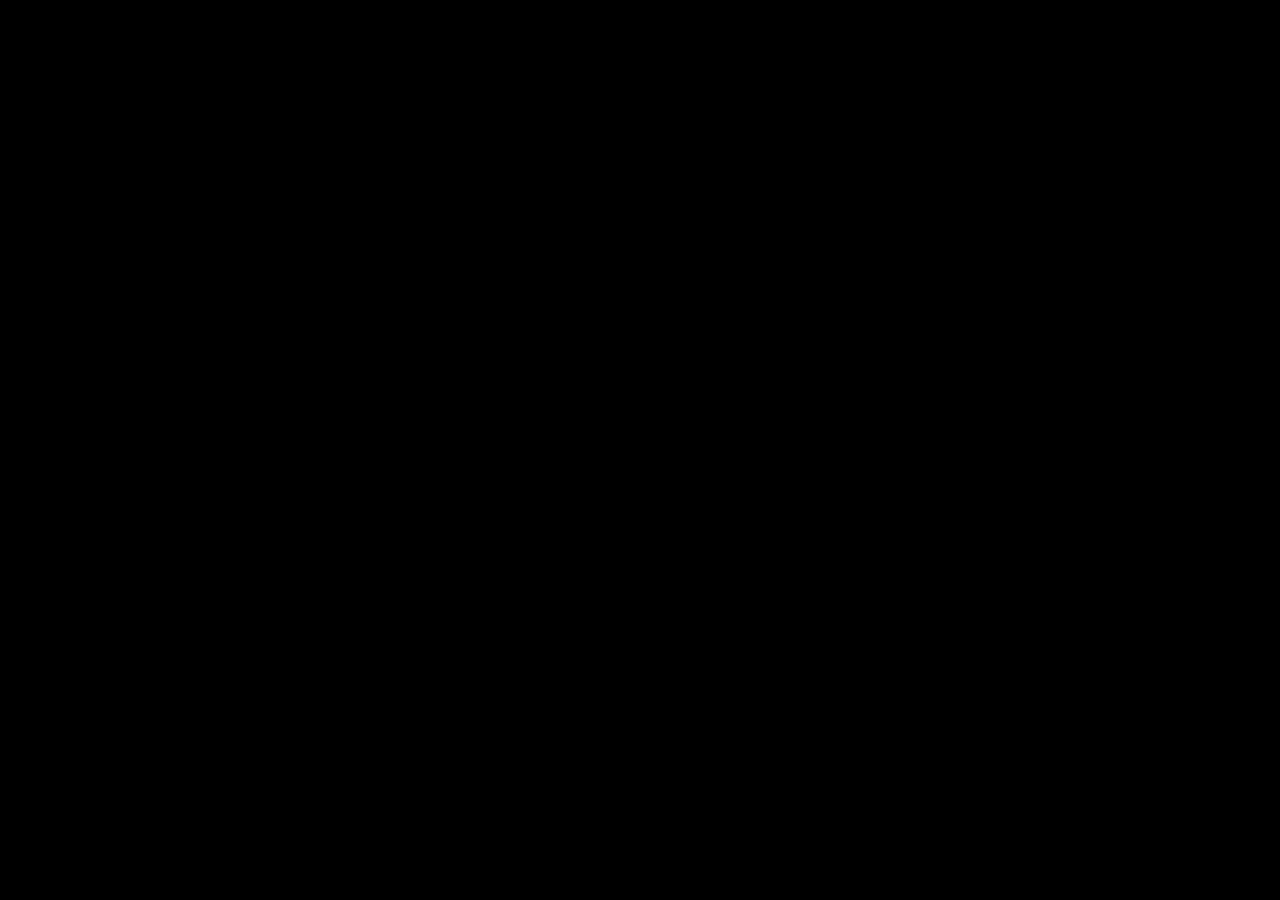
==== index.html @ db51ad49 ":D" ====
<!DOCTYPE html>
<html lang="en">
<head>
  <title>Nasa</title>
  <link rel="stylesheet" href="landing-page-style.css">
</head>
<body>
  <div class="main">
    <div class="asle">
      <div >

      </div>
    </div>
  </div>
</body>
</html>
---- landing-page-style.css ----
@font-face {
    font-family: Titillium-regular;
    src: url('/Fonts/TitilliumWeb-Regular.ttf');
}
*{
    text-decoration: none;
    font-family:Titillium-regular ;
    color: white;
}
body{ 
    background-color: black;
}
.asle{
    margin: 0 auto;
    width: 1300px;
}
.itme-card{
    width: 50%;
}
.itme-card1{
    width: 12.5%;
    height: 50%;
}
.asle *{
    display: flex;
    margin-left: 4px;
}
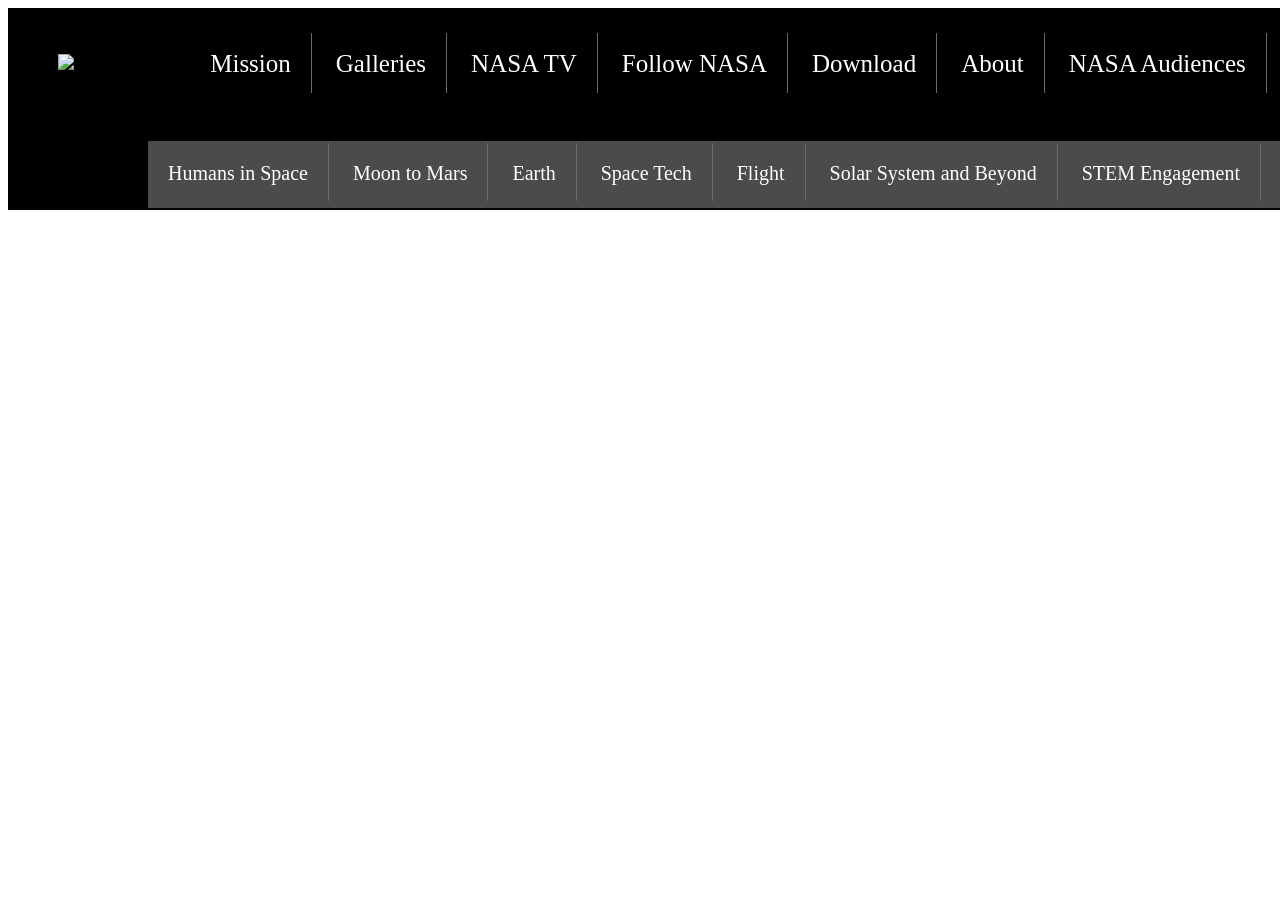
==== commit f3ba0991: "format name" ====
--- a/index.html
+++ b/index.html
@@ -1,16 +1,173 @@
 <!DOCTYPE html>
 <html lang="en">
+
 <head>
-  <title>Nasa</title>
-  <link rel="stylesheet" href="landing-page-style.css">
+    <meta charset="UTF-8">
+    <meta http-equiv="X-UA-Compatible" content="IE=edge">
+    <meta name="viewport" content="width=device-width, initial-scale=1.0">
+    <title>Nasa</title>
+    <link rel="stylesheet" href="style.css">
 </head>
+
 <body>
-  <div class="main">
-    <div class="asle">
-      <div >
-
-      </div>
+    <div class="container">
+        <div class="header">
+            <div class="navigation-bar">
+                <img src="nasa-logo.svg" alt="nasa-logo">
+                <div class="nav-bar">
+                    <ul class="dropdown">
+                        <li>
+                            <a href="#">Mission</a>
+                        </li>
+                        <div class="dropdown-content">
+                            <a href="#">Artemis l</a>
+                            <a href="#">Commercial Crew</a>
+                            <a href="#">Hubble Space Telescope</a>
+                            <a href="#">James Webb Space Telescope</a>
+                            <a href="#">Juno: Mission at Jupiter</a>
+                            <a href="#">International Space Station</a>
+                            <a href="#">Perseverance Mars Rover</a>
+                            <a href="#">Parker Solar Probe</a>
+                            <a href="#">Quesst</a>
+                            <hr>
+                            <a href="#">Launches and Landing</a>
+                            <a href="#">All Missions A-Z</a>
+                        </div>
+                    </ul>
+                    <ul class="dropdown">
+                        <li>
+                            <a href="#">Galleries</a>
+                        </li>
+                        <div class="dropdown-content">
+                            <a href="#">Image of the Day</a>
+                            <a href="#">Image Galleries</a>
+                            <a href="#">Ultra High-Def Videos</a>
+                            <a href="#">Usage and Copyright</a>
+                            <a href="#">Videos</a>
+                        </div>
+                    </ul>
+                    <ul class="dropdown">
+                        <li>
+                            <a href="#">NASA TV</a>
+                        </li>
+                    </ul>
+                    <ul class="dropdown">
+                        <li>
+                            <a href="#">Follow NASA</a>
+                        </li>
+                        <div class="dropdown-content">
+                            <a href="#">Get Involved</a>
+                            <a href="#">NASA Blogs</a>
+                            <a href="#">NASA Live</a>
+                            <a href="#">NASA Newsletters</a>
+                            <a href="#">NASA Socials</a>
+                            <a href="#">Socials Media</a>
+                            <a href="#">Spot the Station</a>
+                            <a href="#">Join the Virtual Guest List</a>
+                        </div>
+                    </ul>
+                    <ul class="dropdown">
+                        <li>
+                            <a href="#">Download</a>
+                        </li>
+                        <div class="dropdown-content">
+                            <a href="#">Apps</a>
+                            <a href="#">Audio & Ringtones</a>
+                            <a href="#">E-Books</a>
+                            <a href="#">Podcasts</a>
+                            <a href="#">Third Rock Radio</a>
+                        </div>
+                    </ul>
+                    <ul class="dropdown">
+                        <li>
+                            <a href="#">About</a>
+                        </li>
+                        <div class="dropdown-content">
+                            <a href="#">About NASA</a>
+                            <a href="#">Astronauts</a>
+                            <a href="#">Careers@NASA</a>
+                            <a href="#">Exhibits and Speakers</a>
+                            <a href="#">Leadership</a>
+                            <a href="#">Locations</a>
+                            <a href="#">Organization</a>
+                            <a href="#">People of NASA</a>
+                        </div>
+                    </ul>
+                    <ul class="dropdown">
+                        <li>
+                            <a href="#">NASA Audiences</a>
+                        </li>
+                        <div class="dropdown-content">
+                            <a href="#">For Media</a>
+                            <a href="#">For Educators</a>
+                            <a href="#">For Students</a>
+                            <hr>
+                            <a href="#">Grades K-4</a>
+                            <a href="#">Grades 5-8</a>
+                            <a href="#">Grades 9-12</a>
+                            <a href="#">Colleges and Universities</a>
+                        </div>
+                    </ul>
+                </div>
+                <div class="search-box">
+                    <input type="text" placeholder="Search">
+                    <svg focusable="false" xmlns="http://www.w3.org/2000/svg" viewBox="0 0 24 24">
+                        <path
+                            d="M15.5 14h-.79l-.28-.27A6.471 6.471 0 0 0 16 9.5 6.5 6.5 0 1 0 9.5 16c1.61 0 3.09-.59 4.23-1.57l.27.28v.79l5 4.99L20.49 19l-4.99-5zm-6 0C7.01 14 5 11.99 5 9.5S7.01 5 9.5 5 14 7.01 14 9.5 11.99 14 9.5 14z">
+                        </path>
+                    </svg>
+                </div>
+            </div>
+            <div>
+                <div class="navigation-bottom">
+                    <ul class="dropdown-bottom">
+                        <li>
+                            <a href="#">Humans in Space</a>
+                        </li>
+                    </ul>
+                    <ul class="dropdown-bottom">
+                        <li>
+                            <a href="#">Moon to Mars</a>
+                        </li>
+                    </ul>
+                    <ul class="dropdown-bottom">
+                        <li>
+                            <a href="#">Earth</a>
+                        </li>
+                    </ul>
+                    <ul class="dropdown-bottom">
+                        <li>
+                            <a href="#">Space Tech</a>
+                        </li>
+                    </ul>
+                    <ul class="dropdown-bottom">
+                        <li>
+                            <a href="#">Flight</a>
+                        </li>
+                    </ul>
+                    <ul class="dropdown-bottom">
+                        <li>
+                            <a href="#">Solar System and Beyond</a>
+                        </li>
+                    </ul>
+                    <ul class="dropdown-bottom">
+                        <li>
+                            <a href="#">STEM Engagement</a>
+                        </li>
+                    </ul>
+                    <ul class="dropdown-bottom">
+                        <li>
+                            <a href="#">History</a>
+                        </li>
+                    </ul>
+                    <ul class="dropdown-bottom">
+                        <li>
+                            <a href="#">Benefits to You</a>
+                        </li>
+                    </ul>
+                </div>
+            </div>
+        </div>
     </div>
-  </div>
 </body>
 </html>
--- a/style.css
+++ b/style.css
@@ -0,0 +1,129 @@
+.container{
+  margin: 0 auto;
+  width: 1680px;
+}
+
+.header{
+  background-color: #000000;
+  position: sticky;
+  top: 0;
+  height: 202px;
+  background-image: url("blacksky.jpg");
+}
+
+.header img{
+  margin: 0px 50px;
+}
+
+.navigation-bar{
+  display: inline-block;
+}
+
+.navigation-bar * {
+  vertical-align: middle;
+}
+
+.nav-bar{
+  display: inline-block;
+}
+
+.dropdown {
+  position: relative;
+  display: inline-block;
+  list-style-type: none;
+  padding:15px 20px;
+  font-size: 25px;
+  border-right: 1px solid rgb(107, 107, 107);
+}
+
+.dropdown-content {
+  display: none;
+  position: absolute;
+  width: 310px;
+  left: 0px;
+  background-color: hsl(212, 100%, 25%);
+  min-width: 160px;
+  box-shadow: 10px 10px 20px 0px rgba(0, 0, 0, 0.368);
+  z-index: 1;
+  font-size: 25px;
+}
+
+.dropdown-content a {
+  text-decoration: none;
+  color: white;
+  display: block;
+  height: 45px;
+  width: 300px;
+  padding: 8px 7px;
+}
+
+.dropdown a {
+  text-decoration: none;
+  color: white;
+}
+.dropdown:hover .dropdown-content {
+  display: block;
+}
+
+.dropdown:hover{
+  background-color: hsl(212, 100%, 25%);
+}
+
+.dropdown-content a:hover{
+  background-color:hsl(216, 51%, 21%);
+  display: block;
+  width: 296px;
+}
+
+.search-box {
+  display: inline-block;
+  background-color: rgb(66, 66, 66);
+  padding: 5px;
+  width: 150px;
+  margin: 0px 20px;
+}
+
+.search-box * {
+  vertical-align: middle;
+}
+
+.search-box input{
+  background-color: rgb(66, 66, 66);
+  outline: none;
+  border: none;
+  width: 60%;
+  font-size: 16px;
+  color: white;
+}
+
+.search-box svg{
+  fill: white;
+  width: 35px;
+  margin-left: 17px;
+}
+
+.navigation-bottom{
+  background-color: #4b4b4b;
+  display: inline;
+  padding: 25px 0px;
+  margin: 0px 140px;
+}
+
+.dropdown-bottom a {
+  text-decoration: none;
+  color: white;
+  font-size: 20px;
+}
+
+.dropdown-bottom {
+  position: relative;
+  display: inline-block;
+  list-style-type: none;
+  padding:15px 20px;
+  font-size: 25px;
+  border-right: 1px solid rgb(107, 107, 107);
+}
+
+.dropdown-bottom:hover{
+  background-color: #6b6b6b;
+}
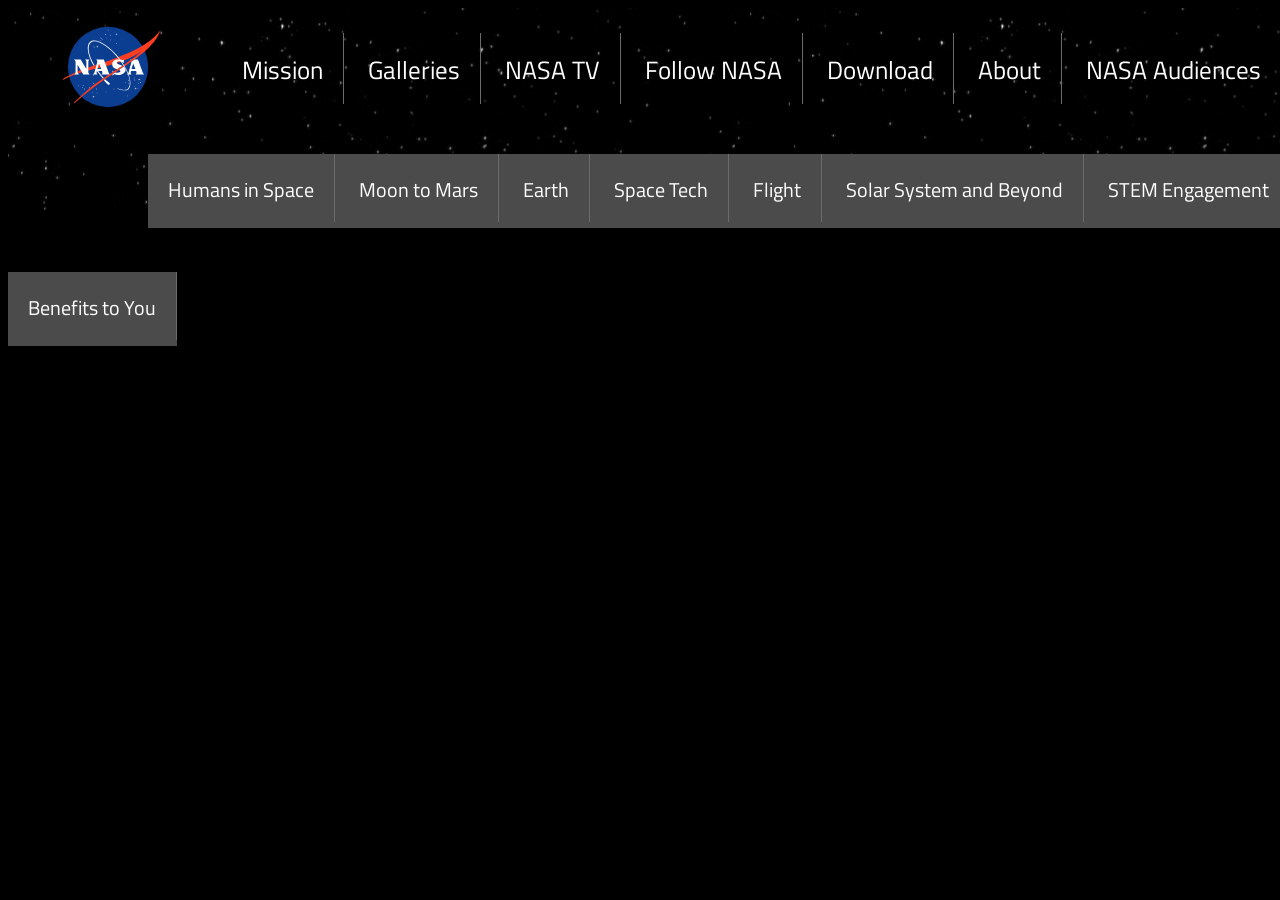
==== commit 07de183e: "the fix header bog" ====
--- a/index.html
+++ b/index.html
@@ -1,6 +1,4 @@
-<!DOCTYPE html>
 <html lang="en">
-
 <head>
     <meta charset="UTF-8">
     <meta http-equiv="X-UA-Compatible" content="IE=edge">
@@ -8,12 +6,11 @@
     <title>Nasa</title>
     <link rel="stylesheet" href="style.css">
 </head>
-
 <body>
     <div class="container">
         <div class="header">
             <div class="navigation-bar">
-                <img src="nasa-logo.svg" alt="nasa-logo">
+                <img src="images-svg/nasa-logo.svg" alt="nasa-logo">
                 <div class="nav-bar">
                     <ul class="dropdown">
                         <li>
--- a/style.css
+++ b/style.css
@@ -1,16 +1,25 @@
+@font-face {
+  font-family: Titillium-regular;
+  src: url('Fonts/TitilliumWeb-Regular.ttf');
+}
+*{
+  text-decoration: none;
+  font-family:Titillium-regular ;
+}
+body{
+  background-color: black;
+}
 .container{
   margin: 0 auto;
-  width: 1680px;
+  width: 1700px;
 }
-
 .header{
   background-color: #000000;
   position: sticky;
   top: 0;
   height: 202px;
-  background-image: url("blacksky.jpg");
+  background-image: url("images-svg/blacksky.jpg");
 }
-
 .header img{
   margin: 0px 50px;
 }
@@ -22,11 +31,9 @@
 .navigation-bar * {
   vertical-align: middle;
 }
-
 .nav-bar{
   display: inline-block;
 }
-
 .dropdown {
   position: relative;
   display: inline-block;
@@ -56,7 +63,6 @@
   width: 300px;
   padding: 8px 7px;
 }
-
 .dropdown a {
   text-decoration: none;
   color: white;
@@ -68,7 +74,6 @@
 .dropdown:hover{
   background-color: hsl(212, 100%, 25%);
 }
-
 .dropdown-content a:hover{
   background-color:hsl(216, 51%, 21%);
   display: block;
@@ -82,11 +87,9 @@
   width: 150px;
   margin: 0px 20px;
 }
-
 .search-box * {
   vertical-align: middle;
 }
-
 .search-box input{
   background-color: rgb(66, 66, 66);
   outline: none;
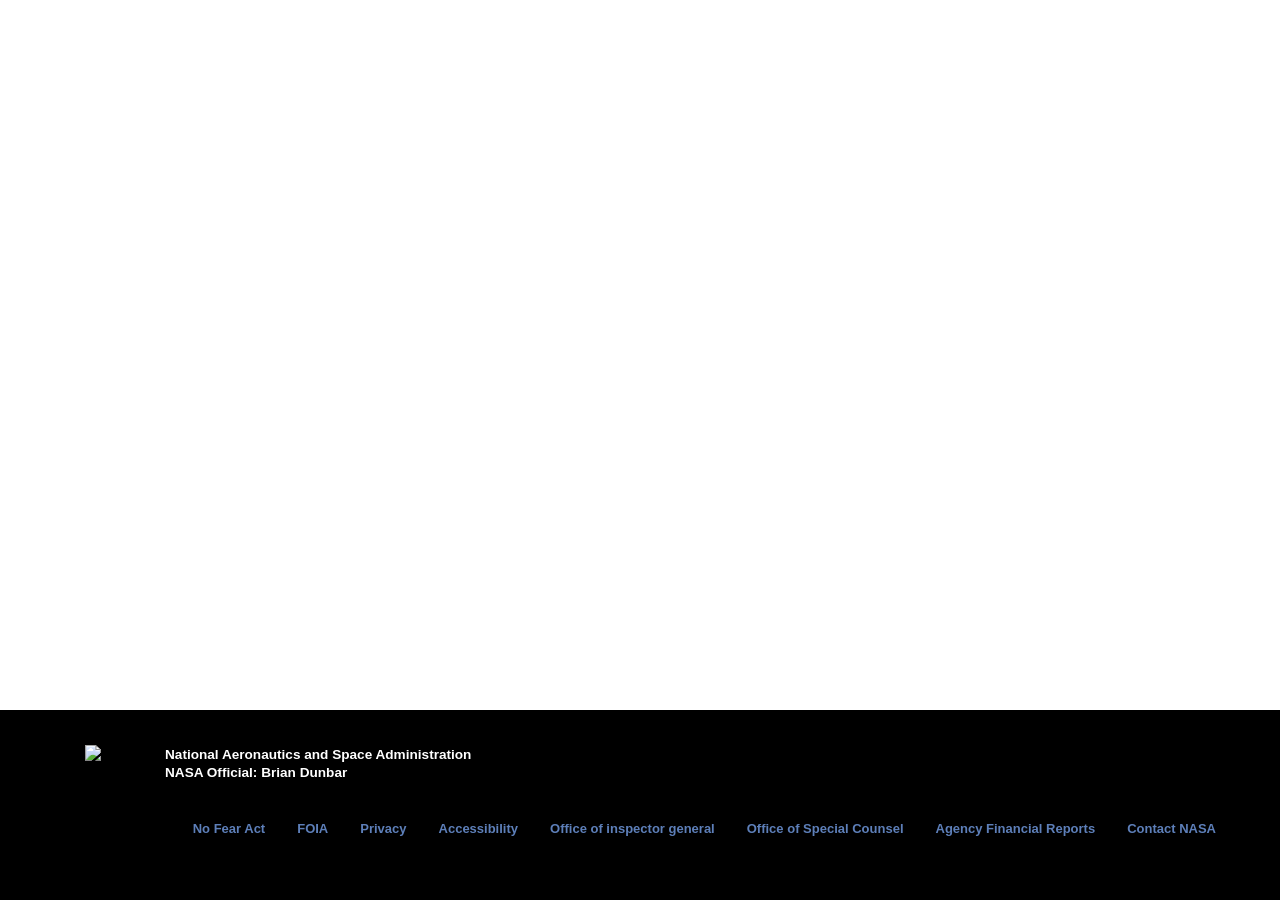
==== commit fdd47a9f: "Add files via upload" ====
--- a/index.html
+++ b/index.html
@@ -1,170 +1,28 @@
-<html lang="en">
-<head>
-    <meta charset="UTF-8">
-    <meta http-equiv="X-UA-Compatible" content="IE=edge">
-    <meta name="viewport" content="width=device-width, initial-scale=1.0">
-    <title>Nasa</title>
-    <link rel="stylesheet" href="style.css">
-</head>
-<body>
-    <div class="container">
-        <div class="header">
-            <div class="navigation-bar">
-                <img src="images-svg/nasa-logo.svg" alt="nasa-logo">
-                <div class="nav-bar">
-                    <ul class="dropdown">
-                        <li>
-                            <a href="#">Mission</a>
-                        </li>
-                        <div class="dropdown-content">
-                            <a href="#">Artemis l</a>
-                            <a href="#">Commercial Crew</a>
-                            <a href="#">Hubble Space Telescope</a>
-                            <a href="#">James Webb Space Telescope</a>
-                            <a href="#">Juno: Mission at Jupiter</a>
-                            <a href="#">International Space Station</a>
-                            <a href="#">Perseverance Mars Rover</a>
-                            <a href="#">Parker Solar Probe</a>
-                            <a href="#">Quesst</a>
-                            <hr>
-                            <a href="#">Launches and Landing</a>
-                            <a href="#">All Missions A-Z</a>
-                        </div>
-                    </ul>
-                    <ul class="dropdown">
-                        <li>
-                            <a href="#">Galleries</a>
-                        </li>
-                        <div class="dropdown-content">
-                            <a href="#">Image of the Day</a>
-                            <a href="#">Image Galleries</a>
-                            <a href="#">Ultra High-Def Videos</a>
-                            <a href="#">Usage and Copyright</a>
-                            <a href="#">Videos</a>
-                        </div>
-                    </ul>
-                    <ul class="dropdown">
-                        <li>
-                            <a href="#">NASA TV</a>
-                        </li>
-                    </ul>
-                    <ul class="dropdown">
-                        <li>
-                            <a href="#">Follow NASA</a>
-                        </li>
-                        <div class="dropdown-content">
-                            <a href="#">Get Involved</a>
-                            <a href="#">NASA Blogs</a>
-                            <a href="#">NASA Live</a>
-                            <a href="#">NASA Newsletters</a>
-                            <a href="#">NASA Socials</a>
-                            <a href="#">Socials Media</a>
-                            <a href="#">Spot the Station</a>
-                            <a href="#">Join the Virtual Guest List</a>
-                        </div>
-                    </ul>
-                    <ul class="dropdown">
-                        <li>
-                            <a href="#">Download</a>
-                        </li>
-                        <div class="dropdown-content">
-                            <a href="#">Apps</a>
-                            <a href="#">Audio & Ringtones</a>
-                            <a href="#">E-Books</a>
-                            <a href="#">Podcasts</a>
-                            <a href="#">Third Rock Radio</a>
-                        </div>
-                    </ul>
-                    <ul class="dropdown">
-                        <li>
-                            <a href="#">About</a>
-                        </li>
-                        <div class="dropdown-content">
-                            <a href="#">About NASA</a>
-                            <a href="#">Astronauts</a>
-                            <a href="#">Careers@NASA</a>
-                            <a href="#">Exhibits and Speakers</a>
-                            <a href="#">Leadership</a>
-                            <a href="#">Locations</a>
-                            <a href="#">Organization</a>
-                            <a href="#">People of NASA</a>
-                        </div>
-                    </ul>
-                    <ul class="dropdown">
-                        <li>
-                            <a href="#">NASA Audiences</a>
-                        </li>
-                        <div class="dropdown-content">
-                            <a href="#">For Media</a>
-                            <a href="#">For Educators</a>
-                            <a href="#">For Students</a>
-                            <hr>
-                            <a href="#">Grades K-4</a>
-                            <a href="#">Grades 5-8</a>
-                            <a href="#">Grades 9-12</a>
-                            <a href="#">Colleges and Universities</a>
-                        </div>
-                    </ul>
-                </div>
-                <div class="search-box">
-                    <input type="text" placeholder="Search">
-                    <svg focusable="false" xmlns="http://www.w3.org/2000/svg" viewBox="0 0 24 24">
-                        <path
-                            d="M15.5 14h-.79l-.28-.27A6.471 6.471 0 0 0 16 9.5 6.5 6.5 0 1 0 9.5 16c1.61 0 3.09-.59 4.23-1.57l.27.28v.79l5 4.99L20.49 19l-4.99-5zm-6 0C7.01 14 5 11.99 5 9.5S7.01 5 9.5 5 14 7.01 14 9.5 11.99 14 9.5 14z">
-                        </path>
-                    </svg>
-                </div>
-            </div>
-            <div>
-                <div class="navigation-bottom">
-                    <ul class="dropdown-bottom">
-                        <li>
-                            <a href="#">Humans in Space</a>
-                        </li>
-                    </ul>
-                    <ul class="dropdown-bottom">
-                        <li>
-                            <a href="#">Moon to Mars</a>
-                        </li>
-                    </ul>
-                    <ul class="dropdown-bottom">
-                        <li>
-                            <a href="#">Earth</a>
-                        </li>
-                    </ul>
-                    <ul class="dropdown-bottom">
-                        <li>
-                            <a href="#">Space Tech</a>
-                        </li>
-                    </ul>
-                    <ul class="dropdown-bottom">
-                        <li>
-                            <a href="#">Flight</a>
-                        </li>
-                    </ul>
-                    <ul class="dropdown-bottom">
-                        <li>
-                            <a href="#">Solar System and Beyond</a>
-                        </li>
-                    </ul>
-                    <ul class="dropdown-bottom">
-                        <li>
-                            <a href="#">STEM Engagement</a>
-                        </li>
-                    </ul>
-                    <ul class="dropdown-bottom">
-                        <li>
-                            <a href="#">History</a>
-                        </li>
-                    </ul>
-                    <ul class="dropdown-bottom">
-                        <li>
-                            <a href="#">Benefits to You</a>
-                        </li>
-                    </ul>
-                </div>
-            </div>
-        </div>
-    </div>
-</body>
+<!DOCTYPE html>
+<html lang="en">
+<head>
+    <meta charset="UTF-8">
+    <meta http-equiv="X-UA-Compatible" content="IE=edge">
+    <meta name="viewport" content="width=device-width, initial-scale=1.0">
+    <title>NASA</title>
+    <link rel="stylesheet" href="style.css">
+</head>
+<body>
+    <div id="footer">
+        <div id="footer-info">
+            <img src="images/nasa-logo.svg" alt="nasa'slogo">
+            <span>National Aeronautics and Space Administration<br>NASA Official: Brian Dunbar</span>
+        </div>
+        <div id="footer-links">
+                <a href="#">No Fear Act</a>
+                <a href="#">FOIA</a>
+                <a href="#">Privacy</a>
+                <a href="#">Accessibility</a>
+                <a href="#">Office of inspector general</a>
+                <a href="#">Office of Special Counsel</a>
+                <a href="#">Agency Financial Reports</a>
+                <a href="#">Contact NASA</a>
+        </div>
+    </div>
+</body>
 </html>
--- a/style.css
+++ b/style.css
@@ -1,132 +1,46 @@
-@font-face {
-  font-family: Titillium-regular;
-  src: url('Fonts/TitilliumWeb-Regular.ttf');
-}
-*{
-  text-decoration: none;
-  font-family:Titillium-regular ;
-}
-body{
-  background-color: black;
-}
-.container{
-  margin: 0 auto;
-  width: 1700px;
-}
-.header{
-  background-color: #000000;
-  position: sticky;
-  top: 0;
-  height: 202px;
-  background-image: url("images-svg/blacksky.jpg");
-}
-.header img{
-  margin: 0px 50px;
-}
-
-.navigation-bar{
-  display: inline-block;
-}
-
-.navigation-bar * {
-  vertical-align: middle;
-}
-.nav-bar{
-  display: inline-block;
-}
-.dropdown {
-  position: relative;
-  display: inline-block;
-  list-style-type: none;
-  padding:15px 20px;
-  font-size: 25px;
-  border-right: 1px solid rgb(107, 107, 107);
-}
-
-.dropdown-content {
-  display: none;
-  position: absolute;
-  width: 310px;
-  left: 0px;
-  background-color: hsl(212, 100%, 25%);
-  min-width: 160px;
-  box-shadow: 10px 10px 20px 0px rgba(0, 0, 0, 0.368);
-  z-index: 1;
-  font-size: 25px;
-}
-
-.dropdown-content a {
-  text-decoration: none;
-  color: white;
-  display: block;
-  height: 45px;
-  width: 300px;
-  padding: 8px 7px;
-}
-.dropdown a {
-  text-decoration: none;
-  color: white;
-}
-.dropdown:hover .dropdown-content {
-  display: block;
-}
-
-.dropdown:hover{
-  background-color: hsl(212, 100%, 25%);
-}
-.dropdown-content a:hover{
-  background-color:hsl(216, 51%, 21%);
-  display: block;
-  width: 296px;
-}
-
-.search-box {
-  display: inline-block;
-  background-color: rgb(66, 66, 66);
-  padding: 5px;
-  width: 150px;
-  margin: 0px 20px;
-}
-.search-box * {
-  vertical-align: middle;
-}
-.search-box input{
-  background-color: rgb(66, 66, 66);
-  outline: none;
-  border: none;
-  width: 60%;
-  font-size: 16px;
-  color: white;
-}
-
-.search-box svg{
-  fill: white;
-  width: 35px;
-  margin-left: 17px;
-}
-
-.navigation-bottom{
-  background-color: #4b4b4b;
-  display: inline;
-  padding: 25px 0px;
-  margin: 0px 140px;
-}
-
-.dropdown-bottom a {
-  text-decoration: none;
-  color: white;
-  font-size: 20px;
-}
-
-.dropdown-bottom {
-  position: relative;
-  display: inline-block;
-  list-style-type: none;
-  padding:15px 20px;
-  font-size: 25px;
-  border-right: 1px solid rgb(107, 107, 107);
-}
-
-.dropdown-bottom:hover{
-  background-color: #6b6b6b;
+#footer{
+    padding: 50px;
+    background-color: black;
+    position: absolute;
+    bottom: 0;
+    right: 0;
+    left: 0;
+}
+ 
+
+#footer-info{
+    margin-left: 35px;
+    margin-top: -15px;
+}
+
+
+#footer-info img{
+    float: left;
+    width: 80px;
+}
+
+
+#footer-info span{
+    font-weight: 600;
+    font-size: 0.85em;
+    font-family: Arial, Helvetica, sans-serif;
+    margin: 0;
+    color: white;
+}
+
+
+#footer-links{
+    float: right;
+    margin-top: 26px;
+}
+
+
+#footer-links a{
+    color: #5d7fb9;
+    display: inline-block;
+    margin: 14px;
+    text-decoration: none;
+    font-family:Arial, Helvetica, sans-serif ;
+    font-size: 13px;
+    font-weight: bold;
 }
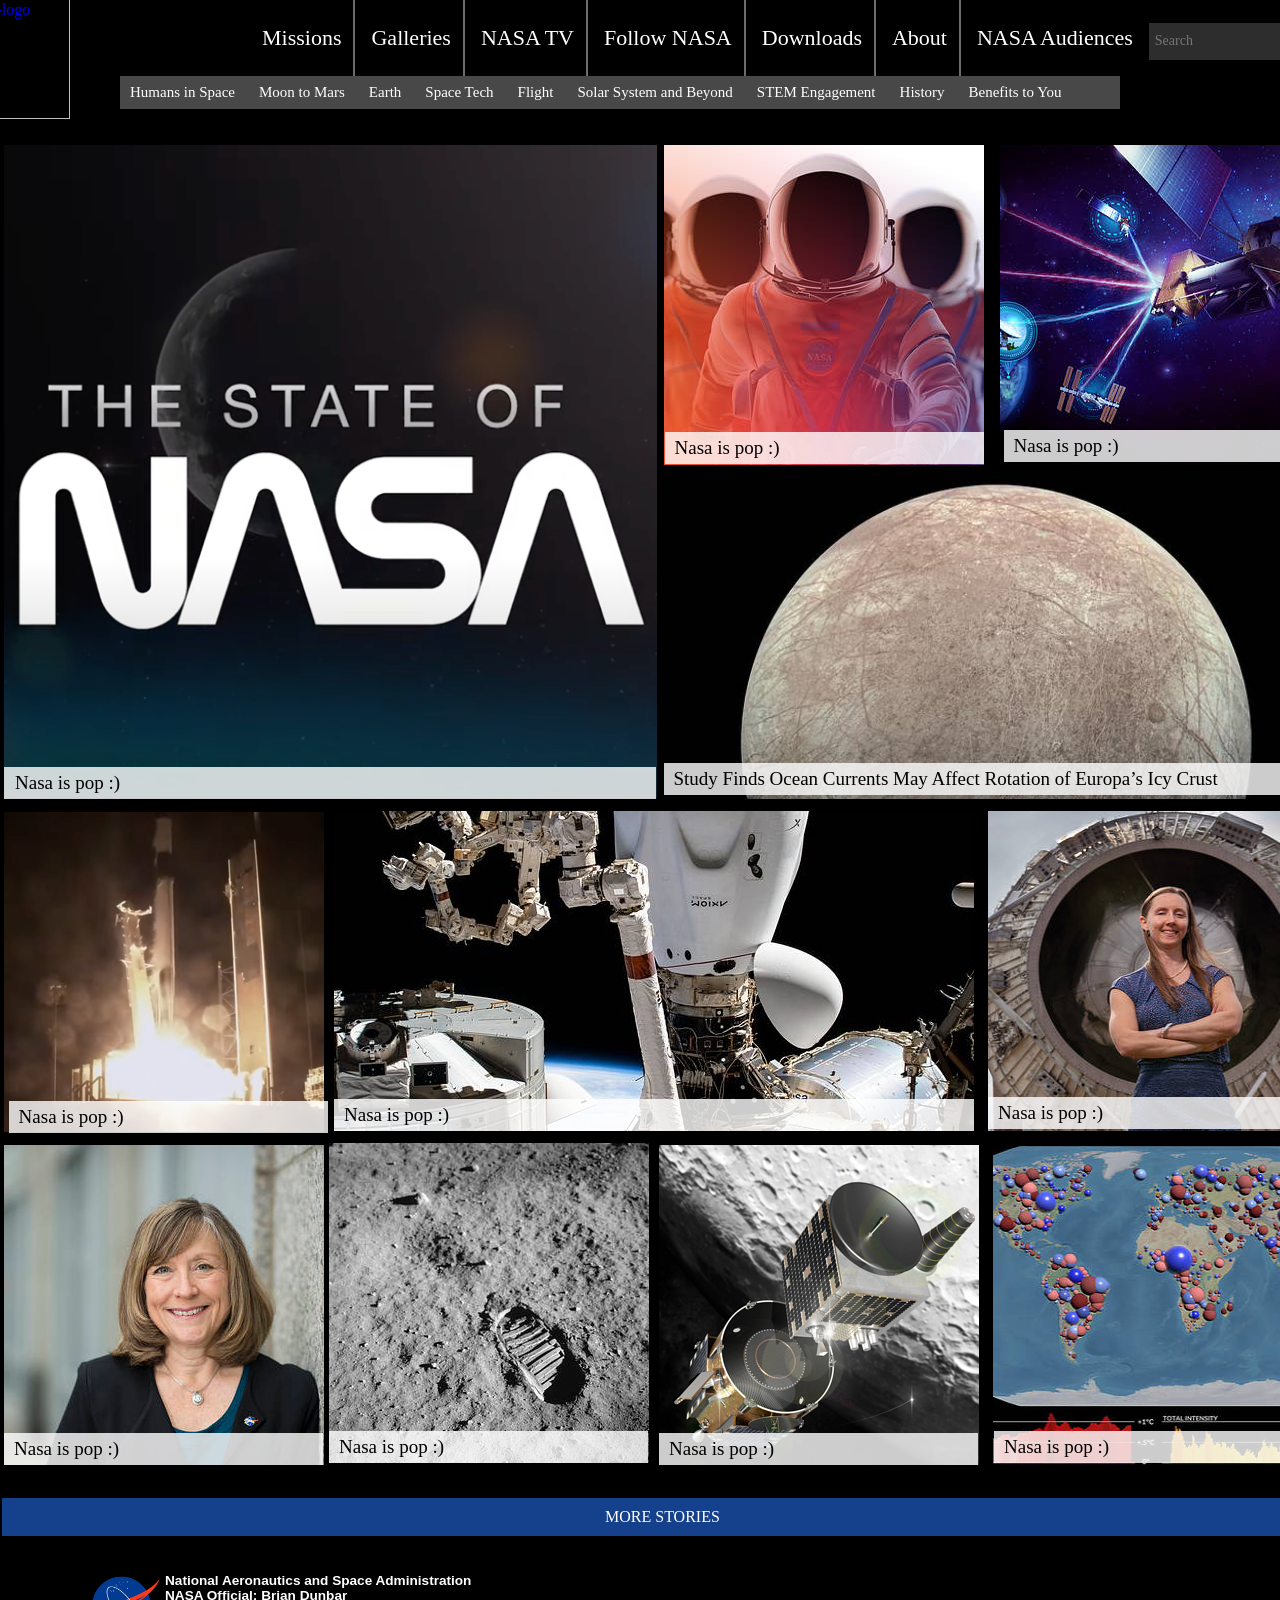
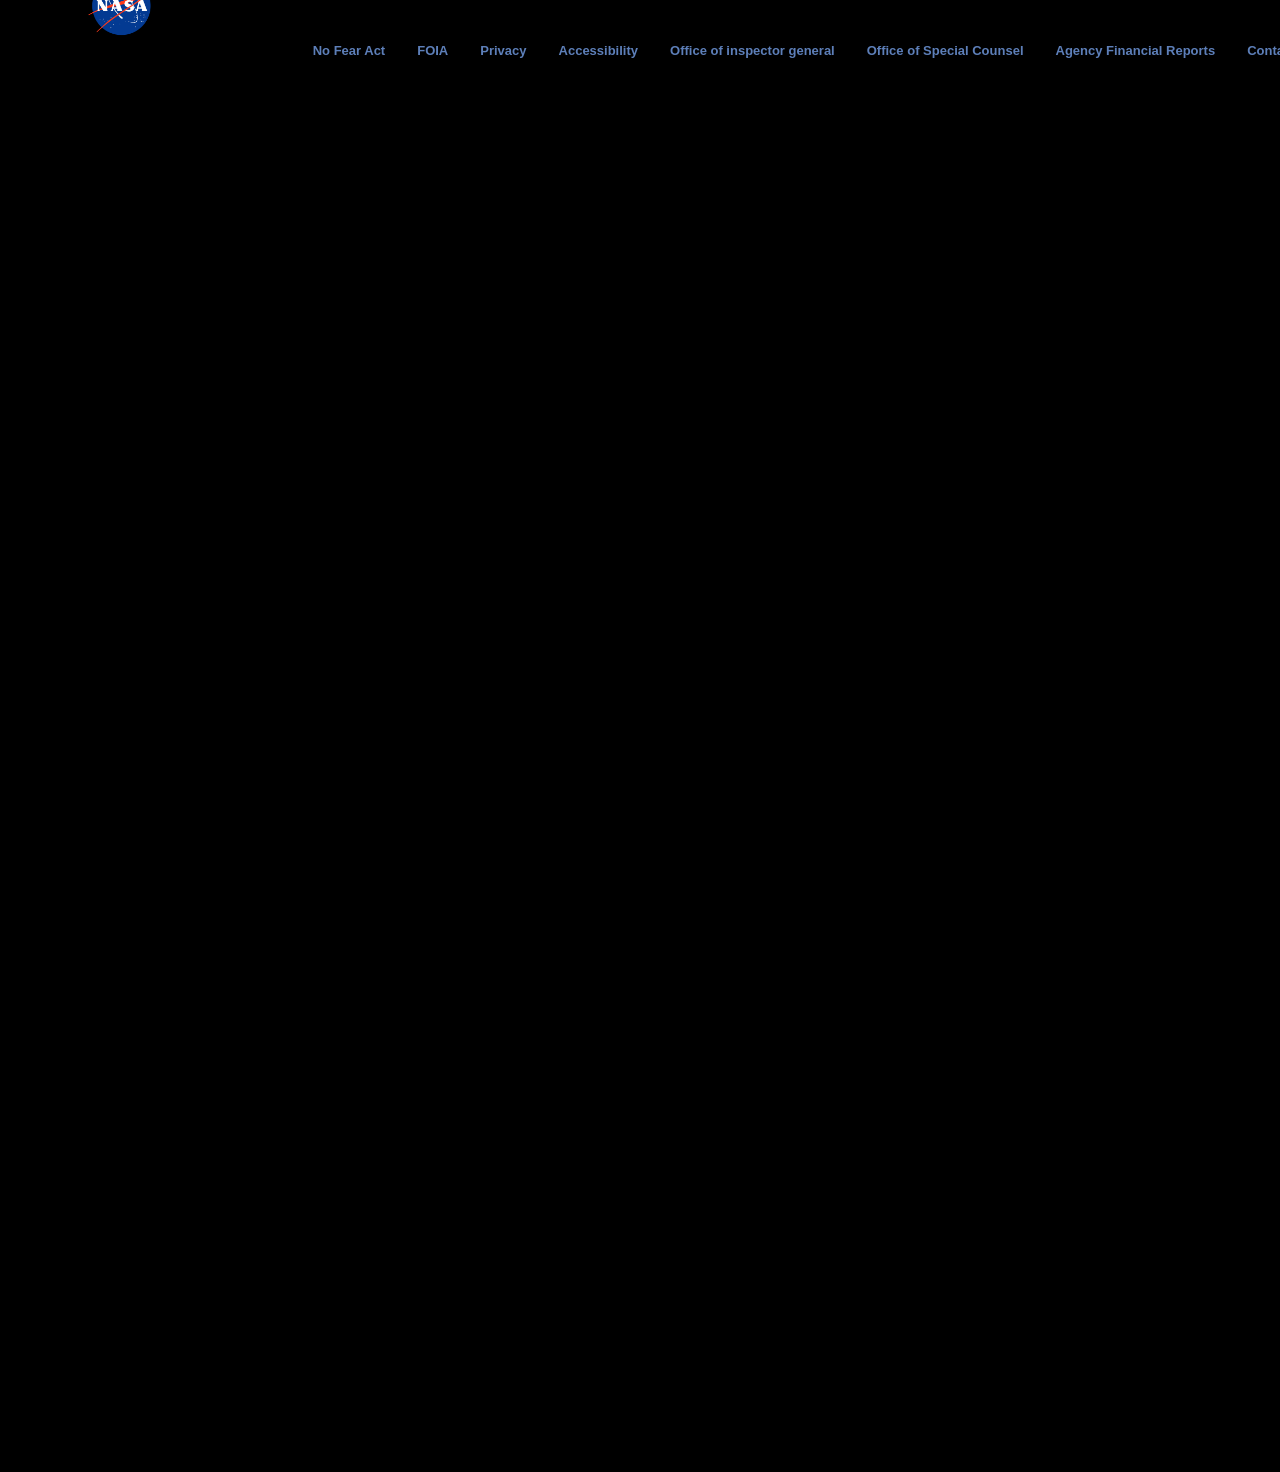
==== commit 0b0044fa: "fix home page and foldar fix" ====
--- a/index.html
+++ b/index.html
@@ -1,28 +1,410 @@
-<!DOCTYPE html>
-<html lang="en">
-<head>
-    <meta charset="UTF-8">
-    <meta http-equiv="X-UA-Compatible" content="IE=edge">
-    <meta name="viewport" content="width=device-width, initial-scale=1.0">
-    <title>NASA</title>
-    <link rel="stylesheet" href="style.css">
-</head>
-<body>
-    <div id="footer">
-        <div id="footer-info">
-            <img src="images/nasa-logo.svg" alt="nasa'slogo">
-            <span>National Aeronautics and Space Administration<br>NASA Official: Brian Dunbar</span>
-        </div>
-        <div id="footer-links">
-                <a href="#">No Fear Act</a>
-                <a href="#">FOIA</a>
-                <a href="#">Privacy</a>
-                <a href="#">Accessibility</a>
-                <a href="#">Office of inspector general</a>
-                <a href="#">Office of Special Counsel</a>
-                <a href="#">Agency Financial Reports</a>
-                <a href="#">Contact NASA</a>
-        </div>
-    </div>
-</body>
+<html lang="en">
+
+<head>
+    <title>nasa</title>
+    <link rel="stylesheet" href="style.css">
+</head>
+
+<body>
+
+    <!-- Page Container [START] -->
+    <div id="container">
+
+        <!-- Header of Home Page [START] -->
+        <div id="header">
+
+            <!-- Div of Navigation bar on Header [START] -->
+            <div id="navigation-bar">
+
+                <!-- Div of Nav bar on Header [START] -->
+                <div id="nav-bar">
+
+                    <!-- Nasa main menu (top menu) or Dropdown of Header [START] -->
+                    <ul class="nasa-main-menu">
+
+                        <!-- Dropdown Content of main menu on Header (LIST ITEMS) [START] -->
+                        <li class="dropdown">
+
+                            <!-- Link 1 of dropdown [START] -->
+                            <a class="dropdown-toggle" href="#">
+                                <span>Missions</span>
+                            </a>
+                            <!-- Link 1 of dropdown [END] -->
+
+                            <!-- Links of dropdown contents LINK 1 [START] -->
+                            <ul class="dropdown-menu">
+
+                                <li><a href="#">Artemis l</a></li>
+                                <li><a href="#">Commercial Crew</a></li>
+                                <li><a href="#">Hubble Space Telescope</a></li>
+                                <li><a href="#">James Webb Space Telescope</a></li>
+                                <li><a href="#">Juno: Mission at Jupiter</a></li>
+                                <li><a href="#">International Space Station</a></li>
+                                <li><a href="#">Perseverance Mars Rover</a></li>
+                                <li><a href="#">Parker Solar Probe</a></li>
+                                <li><a href="#">Quesst</a></li>
+                                <hr>
+                                <li><a href="#">Launches and Landing</a></li>
+                                <li><a href="#">All Missions A-Z</a></li>
+
+                            </ul>
+                            <!-- Links of dropdown contents LINK 1 [END] -->
+
+
+                        </li>
+
+                    </ul>
+
+                    <ul class="nasa-main-menu">
+
+                        <li class="dropdown">
+
+                            <!-- Link 2 of dropdown [START] -->
+                            <a class="dropdown-toggle" href="#">
+                                <span>Galleries</span>
+                            </a>
+                            <!-- Link 2 of dropdown [END] -->
+
+                            <!-- Links of dropdown contents LINK 2 [START] -->
+                            <ul class="dropdown-menu">
+
+                                <li><a href="#">Image of the Day</a></li>
+                                <li><a href="#">Image Galleries</a></li>
+                                <li><a href="#">Ultra High-Def Videos</a></li>
+                                <li><a href="#">Usage and Copyright</a></li>
+                                <li><a href="#">Videos</a></li>
+
+                            </ul>
+                            <!-- Links of dropdown contents LINK 2 [END] -->
+
+                        </li>
+
+                    </ul>
+
+                    <ul class="nasa-main-menu">
+
+                        <li class="dropdown">
+
+                            <!-- Link 3 of dropdown [START] -->
+                            <a class="dropdown-toggle" href="#">
+                                <span>NASA TV</span>
+                            </a>
+                            <!-- Link 3 of dropdown [END] -->
+
+                        </li>
+
+                    </ul>
+
+                    <ul class="nasa-main-menu">
+
+                        <li class="dropdown">
+
+                            <!-- Link 4 of dropdown [START] -->
+                            <a class="dropdown-toggle" href="#">
+                                <span>Follow NASA</span>
+                            </a>
+                            <!-- Link 4 of dropdown [END] -->
+
+                            <!-- Links of dropdown contents LINK 4 [START] -->
+                            <ul class="dropdown-menu">
+
+                                <li><a href="#">Get Involved</a></li>
+                                <li><a href="#">NASA Blogs</a></li>
+                                <li><a href="#">NASA Live</a></li>
+                                <li><a href="#">NASA Newsletters</a></li>
+                                <li><a href="#">NASA Socials</a></li>
+                                <li><a href="#">Socials Media</a></li>
+                                <li><a href="#">Spot the Station</a></li>
+                                <li><a href="#">Join the Virtual Guest List</a></li>
+
+                            </ul>
+                            <!-- Links of dropdown contents LINK 4 [END] -->
+
+                        </li>
+
+                    </ul>
+
+                    <ul class="nasa-main-menu">
+
+                        <li class="dropdown">
+
+                            <!-- Link 5 of dropdown [START] -->
+                            <a class="dropdown-toggle" href="#">
+                                <span>Downloads</span>
+                            </a>
+                            <!-- Link 5 of dropdown [END] -->
+
+                            <!-- Links of dropdown contents LINK 5 [START] -->
+                            <ul class="dropdown-menu">
+
+                                <li><a href="#">Apps</a></li>
+                                <li><a href="#">Audio & Ringtones</a></li>
+                                <li><a href="#">E-Books</a></li>
+                                <li><a href="#">Podcasts</a></li>
+                                <li><a href="#">Third Rock Radio</a></li>
+
+                            </ul>
+                            <!-- Links of dropdown contents LINK 5 [END] -->
+
+                        </li>
+
+                    </ul>
+
+                    <ul class="nasa-main-menu">
+
+                        <li class="dropdown">
+
+                            <!-- Link 6 of dropdown [START] -->
+                            <a class="dropdown-toggle" href="#">
+                                <span>About</span>
+                            </a>
+                            <!-- Link 6 of dropdown [END] -->
+
+                            <!-- Links of dropdown contents LINK 6 [START] -->
+                            <ul class="dropdown-menu">
+
+                                <li><a href="#">About NASA</a></li>
+                                <li><a href="#">Astronauts</a></li>
+                                <li><a href="#">Careers@NASA</a></li>
+                                <li><a href="#">Exhibits and Speakers</a></li>
+                                <li><a href="#">Leadership</a></li>
+                                <li><a href="#">Locations</a></li>
+                                <li><a href="#">Organization</a></li>
+                                <li><a href="#">People of NASA</a></li>
+
+                            </ul>
+                            <!-- Links of dropdown contents LINK 6 [END] -->
+
+                        </li>
+
+                    </ul>
+
+                    <ul class="nasa-main-menu">
+
+                        <li class="dropdown">
+
+                            <!-- Link 7 of dropdown [START] -->
+                            <a class="dropdown-toggle1" href="#">
+                                <span>NASA Audiences</span>
+                            </a>
+                            <!-- Link 7 of dropdown [END] -->
+
+                            <!-- Links of dropdown contents LINK 7 [START] -->
+                            <ul class="dropdown-menu">
+
+                                <li><a href="#">For Media</a></li>
+                                <li><a href="#">For Educators</a></li>
+                                <li><a href="#">For Students</a></li>
+                                <hr>
+                                <li><a href="#">Grades K-4</a></li>
+                                <li><a href="#">Grades 5-8</a></li>
+                                <li><a href="#">Grades 9-12</a></li>
+                                <li><a href="#">Colleges and Universities</a></li>
+
+                            </ul>
+                            <!-- Links of dropdown contents LINK 7 [END] -->
+
+                        </li>
+                        <!-- Dropdown Content of main menu on Header (LIST ITEMS) [END] -->
+
+                    </ul>
+                    <!-- Nasa main menu (top menu) or Dropdown of Header [END] -->
+
+                </div>
+                <!-- Div of Nav bar on Header [END] -->
+
+
+                <!-- Div of Search box MAIN on Header [START] -->
+                <div id="search-box-main">
+
+                    <!-- Div of Search box on Header [START] -->
+                    <div id="search-box">
+
+                        <!-- Search Input of Search box [START] -->
+                        <input type="text" placeholder="Search">
+                        <!-- Search Input of Search box [END] -->
+
+                        <!-- Magnifier SVG LOGO of Search box [START] -->
+                        <svg focusable="false" xmlns="http://www.w3.org/2000/svg" viewBox="0 0 24 24">
+                            <path
+                                d="M15.5 14h-.79l-.28-.27A6.471 6.471 0 0 0 16 9.5 6.5 6.5 0 1 0 9.5 16c1.61 0 3.09-.59 4.23-1.57l.27.28v.79l5 4.99L20.49 19l-4.99-5zm-6 0C7.01 14 5 11.99 5 9.5S7.01 5 9.5 5 14 7.01 14 9.5 11.99 14 9.5 14z">
+                            </path>
+                        </svg>
+                        <!-- Magnifier SVG LOGO of Search box [END] -->
+
+                    </div>
+                    <!-- Div of Search box on Header [END] -->
+
+                    <!-- Share icon image on Search box [START] -->
+                    <a href="#" title="NASA Social Media Accounts">
+                        <img src="Imges/share.jpg" alt="share">
+                    </a>
+                    <!-- Share icon image on Search box [END] -->
+
+                </div>
+                <!-- Div of Search box on Header [END] -->
+
+            </div>
+            <!-- Div of Navigation bar on Header [END] -->
+
+
+            <!-- Div of Navigation bottom on Header [START] -->
+            <div id="navigation-bottom">
+
+                <!-- Nasa Navigation bottom links on Header [START] -->
+                <ul>
+
+                    <li><a href="#">Humans in Space</a></li>
+                    <li><a href="#">Moon to Mars</a></li>
+                    <li><a href="#">Earth</a></li>
+                    <li><a href="#">Space Tech</a></li>
+                    <li><a href="#">Flight</a></li>
+                    <li><a href="#">Solar System and Beyond</a></li>
+                    <li><a href="#">STEM Engagement</a></li>
+                    <li><a href="#">History</a></li>
+                    <li><a href="#">Benefits to You</a></li>
+
+                </ul>
+                <!-- Nasa Navigation bottom links on Header [END] -->
+
+            </div>
+            <!-- Div of Navigation bottom on Header [END] -->
+
+
+            <!--Div of NASA Logo Home Page on header [START] -->
+            <div id="nasa-logo">
+
+                <!-- Add a link for image of nasa logo[START] -->
+                <a href="#" title="Home Page">
+                    <!-- Image of NASA logo -->
+                    <img src="Imges/nasalogo.png" alt="nasa-logo">
+                </a>
+                <!-- Add a link for image of nasa logo[END] -->
+
+            </div>
+            <!--Div of NASA Logo Home Page on header [END] -->
+
+
+        </div>
+        <!-- Header of Home Page [END] -->
+
+
+        <!-- start main mmad -->
+        <div id="main">
+            <!-- the start itm header main -->
+            <div id="contener-header-main">
+                <!-- code of contener-header-main -->
+                <div id="left-img-header-main">
+                    <a href="/page 2/page2.html" target="_blank">
+                        <img src="imges/state-of-nasa-2023.png">
+                        <span>Nasa is pop :)</span>
+                    </a>
+                </div>
+                <div id="parint-itm-header-main">
+                    <div class="Itm-card-header-of-main">
+                        <a href="#">
+                            <img src="imges/artemis_ii_graphics.jpg">
+                            <span>Nasa is pop :)</span>
+                        </a>
+                    </div>
+                    <div id="Itm-card-header-of-main-right">
+                        <a href="#">
+                            <img src="imges/hdtn_poster_graphic.jpg">
+                            <span>Nasa is pop :)</span></a>
+                    </div>
+                    <div id="Itm-card-header-main-footer">
+                        <a href="#">
+                            <img src="imges/1-pia25695-europa_globe_by_juno.jpg" alt="...">
+                            <span> Study Finds Ocean Currents May Affect Rotation of Europa’s Icy Crust</span>
+                        </a>
+                    </div>
+                </div>
+                <!-- End code of contener-header-main -->
+            </div>
+            <!-- the end itm header main -->
+            <!-- start itm main main -->
+            <div id="contener-main-main">
+                <div>
+                    <a href="#">
+                        <img src="imges/imge1-for-main-main.png" alt="...">
+                        <span>Nasa is pop :)</span>
+                    </a>
+                </div>
+                <div id="Itm-Center-contener-main-main">
+                    <a href="#">
+                        <img src="imges/img2-main-main.jpg" alt="...">
+                        <span>Nasa is pop :)</span>
+                    </a>
+                </div>
+                <div>
+                    <a href="#">
+                        <img src="imges/imge3-main-main.jpg" alt=".">
+                        <span>Nasa is pop :)</span>
+                    </a>
+                </div>
+            </div>
+            <!-- end itm main main -->
+            <!-- start itm footer main -->
+            <div id="itm-footer-main">
+                <div class="itm-all-footer-main">
+                    <a href="#">
+                        <img src="imges/img1-footer-main.jpg" alt="...">
+                        <span>Nasa is pop :)</span>
+                    </a>
+                </div>
+                <div class="itm-all-footer-main">
+                    <a href="#">
+                        <img src="imges/imge2-footer-main.png" alt="...">
+                        <span>Nasa is pop :)</span>
+                    </a>
+                </div>
+                <div id="itm-Center-footer-main" class="itm-all-footer-main">
+                    <a href="#">
+                        <img src="imges/imge3-footer-main.jpg" alt="...">
+                        <span>Nasa is pop :)</span>
+                    </a>
+                </div>
+                <div id="right-itm-footer-main">
+                    <a href="#">
+                        <img src="imges/imge4-footer-main.jpg" alt="...">
+                        <span>Nasa is pop :)</span>
+                    </a>
+                </div>
+            </div>
+            <!-- end itm footer main -->
+            <!-- start show MORE -->
+            <div id="MORE-STORIES">
+                <a href="#">MORE STORIES</a>
+            </div>
+            <!-- end show MORE -->
+        </div>
+        <!-- End main mmad -->
+
+        <!-- code  foooter -->
+        <footer>
+            <!-- code foooter info -->
+            <div id="footer-info">
+                <img src="imges/nasalogo.png" alt="nasa'slogo">
+                <span>National Aeronautics and Space Administration<br>NASA Official: Brian Dunbar</span>
+            </div>
+            <!-- code foooter info -->
+            <!-- code footer links -->
+            <div id="footer-links">
+                <a href="#">No Fear Act</a>
+                <a href="#">FOIA</a>
+                <a href="#">Privacy</a>
+                <a href="#">Accessibility</a>
+                <a href="#">Office of inspector general</a>
+                <a href="#">Office of Special Counsel</a>
+                <a href="#">Agency Financial Reports</a>
+                <a href="#">Contact NASA</a>
+            </div>
+            <!-- end footer links -->
+        </footer>
+        <!-- end code footer -->
+
+    </div>
+    <!-- Website Page Container [END] -->
+</body>
+
 </html>
--- a/style.css
+++ b/style.css
@@ -1,46 +1,492 @@
-#footer{
-    padding: 50px;
-    background-color: black;
-    position: absolute;
-    bottom: 0;
-    right: 0;
-    left: 0;
-}
- 
-
-#footer-info{
-    margin-left: 35px;
-    margin-top: -15px;
-}
-
-
-#footer-info img{
-    float: left;
-    width: 80px;
-}
-
-
-#footer-info span{
-    font-weight: 600;
-    font-size: 0.85em;
-    font-family: Arial, Helvetica, sans-serif;
-    margin: 0;
-    color: white;
-}
-
-
-#footer-links{
-    float: right;
-    margin-top: 26px;
-}
-
-
-#footer-links a{
-    color: #5d7fb9;
-    display: inline-block;
-    margin: 14px;
-    text-decoration: none;
-    font-family:Arial, Helvetica, sans-serif ;
-    font-size: 13px;
-    font-weight: bold;
-}+/* remove default margin and add a bachground */
+body{
+    margin: 0px;
+    background-color: black;
+}
+
+/* add a font for all of texts and links*/
+@font-face {
+    font-family: Titillium-regular;
+    src: url('fonts/TitilliumWeb-Regular.ttf');
+}
+
+/* remove text decotation for all of links */
+*{
+    text-decoration: none;
+    font-family:Titillium-regular ;
+}
+
+/* add a width to container and We get it in the middle of page */
+#container{
+    margin: 0 auto;
+    max-width: 1400px;
+    width: 1400px;
+
+}
+
+/* Header of home page (Creator Mahsa) [START]
+add a position sticky and a background image for header */
+#header{
+    position: sticky;
+    top: 0;
+    width: 100%;
+    height: 140px;
+    background-image: url("Imges/blacksky.jpg");
+    z-index: 1;
+}
+
+/* add a relative position to nasa logo  */
+#nasa-logo {
+    display: inline-block;
+    position: relative;
+    bottom: 110px;
+    right: 50px;
+}
+
+/* add a width to nasa logo image */
+#nasa-logo img{
+    width: 120px;
+}
+
+/* change display to inline block and add a position */
+#navigation-bar {
+    display: inline-block;
+    position: relative;
+    left: 250px;
+}
+
+/* change display to inline block */
+#nav-bar {
+    display: inline-block;
+}
+
+/* remove padding and margin and add a position and
+ change display to inline block 
+and also hide list style type */
+.nasa-main-menu{
+    padding: 0px;
+    margin: 0px;  
+    position: relative;
+    display: inline-block;
+    list-style-type: none;
+    font-size: 22px;
+}
+
+/* change display to inline block */
+.dropdown {
+    display: inline-block;
+    position: relative;
+}
+
+/* change display to inline block
+some padding 
+add a color to links and hide text decoration */
+.dropdown-toggle {
+    display: inline-block;
+    padding: 25px 0px;
+    color: white;
+    text-decoration: none;
+    border-right: 2px solid rgb(107, 107, 107);
+}
+
+.dropdown-toggle1 {
+    display: inline-block;
+    padding: 25px 0px;
+    color: white;
+    text-decoration: none;
+}
+
+/* hide list style type and remove padding 
+remove display and add position absolute 
+increase font size to 19px 
+add a box shadow */
+.dropdown-menu{
+    list-style-type: none;
+    padding: 0;
+    display: none;
+    position: absolute;
+    left: 0px;
+    background-color: hsl(226, 84%, 30%);
+    min-width: 160px;
+    box-shadow: 10px 10px 20px 0px rgba(0, 0, 0, 0.368);
+    z-index: 1;
+    font-size: 19px;
+    /* width: 310px; */
+}
+
+/* add some padding , color , width and hide text decoration */
+.dropdown-menu > li > a {
+    text-decoration: none;
+    color: white;
+    display: block;
+    width: 300px;
+    padding: 8px 7px;
+}
+
+/* when mouse on it , .dropdown-menu will be apear */
+.nasa-main-menu:hover  .dropdown-menu {
+    display: block;
+}
+
+/* when mouse on it , backgroud color will be blue  */
+.nasa-main-menu :hover{
+    background-color:  hsl(226, 84%, 30%);
+}
+
+/* add a border right to spans and some padding  */
+.nasa-main-menu > li > a > span {
+    padding: 10px 12px;
+}
+
+/* when mouse on it , links will be blue  */
+.nasa-main-menu > li > ul  > li > a:hover {
+    background-color: #152a4e;
+}
+
+/* change display to inline block */
+#search-box-main {
+    display: inline-block;
+}
+
+/* change display to inline block and add a background color 
+some padding , width and margin right  */
+#search-box {
+    display: inline-block;
+    background-color: rgb(45, 45, 45);
+    padding: 7px 4px;
+    width: 160px;
+    margin-right: 10px;
+}
+
+/* everything in search box will get vertical align middle */
+#search-box * {
+    vertical-align: middle;
+}
+
+/* add a background color and hide outline , border 
+increase font size to 14px
+add a color white */
+#search-box input{
+    background-color:  rgb(45, 45, 45);
+    outline: none;
+    border: none;
+    width: 67%;
+    font-size: 14px;
+    color: white;
+}
+ 
+/* add a color to svg , width and margin left */
+#search-box svg{
+    fill: white;
+    width: 23px;
+    margin-left: 17px;
+}
+
+/* add a width to share image */
+#search-box-main img {
+    width: 22px;
+}
+
+/* add a position and width to navigation bottom */
+#navigation-bottom {
+    position: relative;
+    left: 120px;
+    width: 1000px;
+}
+
+/* add a position to ul of navigation bottom and background color 
+fix width to 100% , remove paddig and margin */
+#navigation-bottom > ul {
+    position: relative;
+    background-color: #484848;
+    width: 100%;
+    box-sizing: border-box;
+    margin: 0px;
+    padding: 0px;
+}
+
+/* add a position to li and change display to inline block 
+hide list style type , some padding  */
+#navigation-bottom > ul > li{
+    position: relative;
+    display: inline-block;
+    list-style-type: none;
+    padding: 8px 0px;
+}
+
+/* when mouse on it , ul will have background color grey */
+#navigation-bottom > ul  :hover {
+    background-color: #686868;
+}
+
+/* add a color to links and some padding
+increase font size to 15px */
+#navigation-bottom > ul > li > a {
+    color: white;
+    padding: 0px 10px;
+    font-size: 15px;
+}
+
+/* Codes of Header (Creator Mahsa) [END] */
+
+
+
+
+/* cod of main*/
+/* cod of main id */
+
+#main{
+    margin: 0 auto;
+    width: 1400px;
+}
+#main #MORE-STORIES a{
+    text-align: center;
+    padding: 10 603px;
+    background-color:#15418c ;
+    border: none;
+    text-decoration: none;
+    color: white;
+    margin-top: 20px;
+}
+#main #MORE-STORIES{
+    position: relative;
+    bottom: 1400px;
+}
+#main *{
+    margin: 1px;
+    display: inline-block;
+}
+/* end code of main id*/
+/* code of contener-header-main */
+#contener-header-main{
+    display: flex;
+}
+/* end cod of contener-header-main */
+#left-img-header-main span{
+text-decoration: none;
+font-size: 19px;
+color: black;
+position: relative;
+bottom: 33.5px;
+background: rgba(255, 255, 255, 0.8);
+padding:5px 536px 5px 11px ;
+}
+#left-img-header-main{
+    position: relative;
+    top: 1px;
+}
+#left-img-header-main img{
+    height: 653px;
+    width: 652.5;
+}
+/* code of Itm-card-header-of-main-right */
+#Itm-card-header-of-main-right img{
+    position: relative;
+    bottom: 336.7px;
+    left: 336px;
+}
+#Itm-card-header-of-main-right span{
+    text-decoration: none;
+    font-size: 19px;
+    color: black;
+    position: relative;
+    bottom: 351px;
+    left: 14px;
+    background: rgba(255, 255, 255, 0.8);
+    padding:5px 204.8px 5px 10px ;
+}
+/* end code of Itm-card-header-of-main-right */
+/* code of Itm-card-header-of-main */
+.Itm-card-header-of-main{
+    display: inline-block;
+    box-sizing: border-box;
+}
+.Itm-card-header-of-main span{
+    text-decoration: none;
+    font-size: 19px;
+    color: black;
+    position: relative;
+    bottom: 12px;
+    right: 325px;
+    background: rgba(255, 255, 255, 0.8);
+    padding:5px 204.7px 5px 10px ;
+}
+/* end code of Itm-card-header-of-main */
+/* code of footer-of-main */
+#Itm-card-header-main-footer{
+    margin: 1px;
+    margin-top: 3px;
+    position: relative;
+    bottom: 350px;
+}   
+#Itm-card-header-main-footer span{
+    text-decoration: none;
+    font-size: 19px;
+    color: black;
+    position: relative;
+    bottom: 37.8px;
+    background: rgba(255, 255, 255, 0.8);
+    padding:5px 100.9px 5px 10px ;
+}
+#Itm-card-header-main-footer img{
+    width: 89.4%;
+}
+/* end code of footer-of-main */
+/* code of contener-main-main */
+/* code of right img */
+#contener-main-main{
+    position: relative;
+    bottom: 380px;
+}
+#contener-main-main div:last-of-type img{
+    width: 330px;
+    height: 320px;
+}
+#contener-main-main div:last-of-type span{
+    display: inline-block;
+    text-decoration: none;
+    font-size: 19px;
+    color: black;
+    position: relative;
+    bottom: 12.5px;
+    background: rgba(255, 255, 255, 0.8);
+    padding:5px 216px 5px 10px ;
+    right: 336px;
+}
+#contener-main-main div:last-of-type{
+    position: relative;
+    left: 984px;
+    bottom: 675px;
+}
+/* end code of right img */
+/* code of left img */
+#contener-main-main div:first-of-type span{
+    display: inline-block;
+    text-decoration: none;
+    font-size: 19px;
+    color: black;
+    position: relative;
+    bottom: 10px;
+    right: 321.4px;
+    background: rgba(255, 255, 255, 0.8);
+    padding:5px 204px 5px 10px ;
+}
+/* end code of left img */
+/* code of Center img */
+#Itm-Center-contener-main-main{
+    position: relative;
+    left: 330px;
+    bottom: 338px;
+}
+#Itm-Center-contener-main-main span{
+    display: inline-block;
+    text-decoration: none;
+    font-size: 19px;
+    color: black;
+    position: relative;
+    bottom: 11px;
+    right: 646px;
+    background: rgba(255, 255, 255, 0.8);
+    padding:5px 525px 5px 10px ;
+}
+/* end code of contener-main-main */
+/* end code of contener-main-main */
+/* code footer main itm */
+#itm-footer-main{
+    position: relative;
+    bottom: 1060px;
+}
+/* code of right-itm-footer-main */
+#right-itm-footer-main img{
+    width: 330px;
+    height: 320px;
+}
+#right-itm-footer-main span{
+    display: inline-block;
+    text-decoration: none;
+    font-size: 19px;
+    color: black;
+    position: relative;
+    bottom: 13.07px;
+    right: 335px;
+    background: rgba(255, 255, 255, 0.8);
+    padding:5px 215px 5px 10px ;
+}
+#right-itm-footer-main{
+    position: relative;
+    left: 334px;
+    bottom: 337px;
+}
+/* end code of 1right-itm-footer-main */
+/* code of itm-all-footer-main span */
+.itm-all-footer-main span{
+    display: inline-block;
+    text-decoration: none;
+    font-size: 19px;
+    color: black;
+    position: relative;
+    bottom: 11.07px;
+    right: 326px;
+    background: rgba(255, 255, 255, 0.8);
+    padding:5px 204px 5px 10px ;
+}
+/* end code of itm-all-footer-main span */
+/* code of itm-Center-footer-main */
+#itm-Center-footer-main{
+    position: relative;
+    left: 325px;
+    bottom: 339px;
+}
+/* end code of itm-Center-footer-main */
+/*end code footer main itm */
+/* end cod of main */
+
+/* code footer */
+
+footer{
+    padding: 50px;
+    background-color: black;
+    position: relative;
+    bottom: 1400;
+    right: 0;
+    left: 0;
+}
+ 
+/* code of footer info */
+#footer-info{
+    margin-left: 35px;
+    margin-top: -15px;
+}
+
+#footer-info img{
+    float: left;
+    width: 80px;
+}
+
+#footer-info span{
+    font-weight: 600;
+    font-size: 0.85em;
+    font-family: Arial, Helvetica, sans-serif;
+    margin: 0;
+    color: white;
+}
+
+/* end code footer info */
+/* code footer links */
+#footer-links{
+    float: right;
+    margin-top: 26px;
+}
+
+
+#footer-links a{
+    color: #5d7fb9;
+    display: inline-block;
+    margin: 14px;
+    text-decoration: none;
+    font-family:Arial, Helvetica, sans-serif ;
+    font-size: 13px;
+    font-weight: bold;
+}
+/* end footer links */
+/* end code footer */
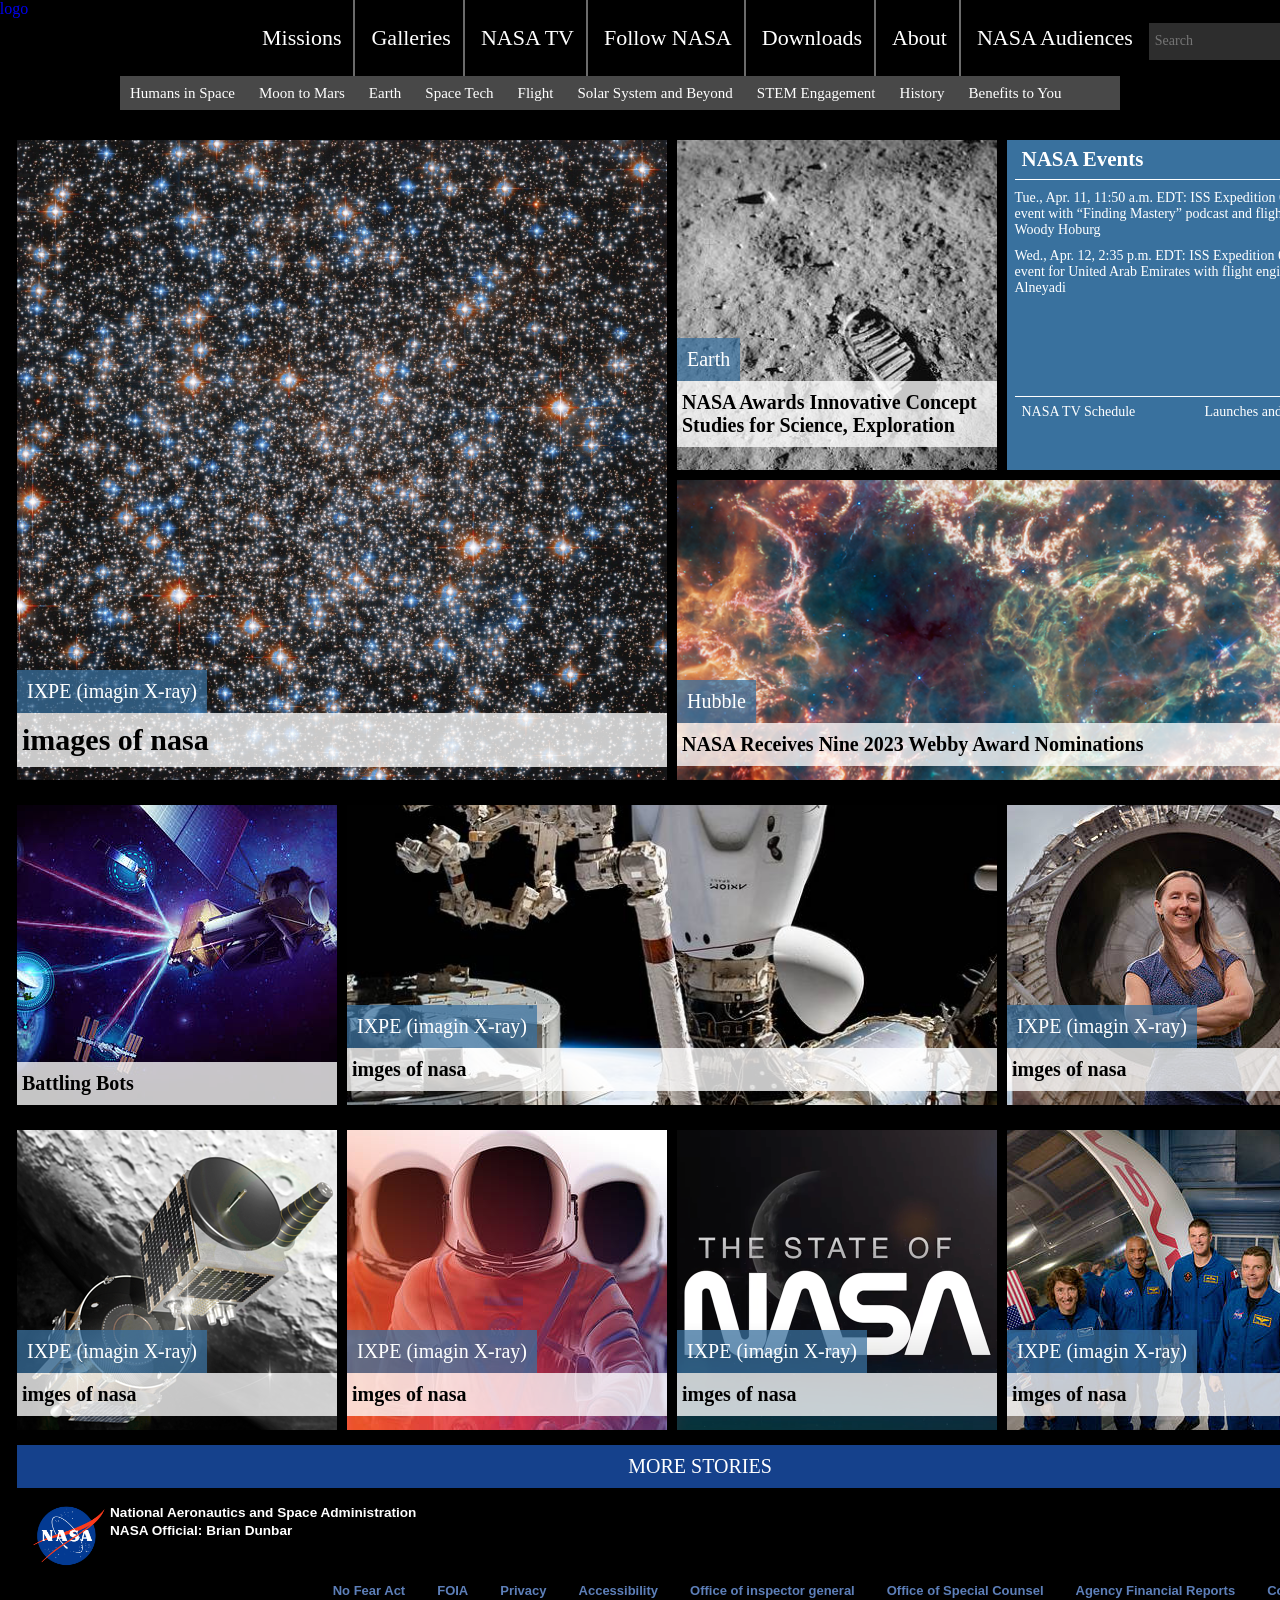
==== commit 9bd0a97b: "Replace the second file instead of the first files." ====
--- a/index.html
+++ b/index.html
@@ -1,13 +1,16 @@
+<!DOCTYPE html>
 <html lang="en">
 
 <head>
-    <title>nasa</title>
+    <meta charset="UTF-8">
+    <meta http-equiv="X-UA-Compatible" content="IE=edge">
+    <meta name="viewport" content="width=device-width, initial-scale=1.0">
+    <title>NASA</title>
     <link rel="stylesheet" href="style.css">
 </head>
 
 <body>
-
-    <!-- Page Container [START] -->
+    <!-- container of home page [START]  -->
     <div id="container">
 
         <!-- Header of Home Page [START] -->
@@ -50,7 +53,6 @@
                             </ul>
                             <!-- Links of dropdown contents LINK 1 [END] -->
 
-
                         </li>
 
                     </ul>
@@ -284,103 +286,127 @@
             </div>
             <!--Div of NASA Logo Home Page on header [END] -->
 
-
         </div>
         <!-- Header of Home Page [END] -->
 
-
-        <!-- start main mmad -->
+        <!-- CODES OF MAIN [START]  -->
         <div id="main">
-            <!-- the start itm header main -->
-            <div id="contener-header-main">
-                <!-- code of contener-header-main -->
-                <div id="left-img-header-main">
-                    <a href="/page 2/page2.html" target="_blank">
-                        <img src="imges/state-of-nasa-2023.png">
-                        <span>Nasa is pop :)</span>
-                    </a>
+            <!-- codes of content home page [start]  -->
+            <div id="content">
+                <!-- codes of item and images on main [start]  -->
+                <div id="cards">
+                    <!-- card item1 [start]  -->
+                    <a class="main-cards1 horizonal vertical" href="/page 2 nasa main/index.html" target="_blank">
+                        <div class="cards-1">
+                            <span>IXPE (imagin X-ray)</span>
+                            <h2 class="headline">images of nasa</h2>
+                        </div>
+                    </a>
+                    <!-- card item1 [end]  -->
+                    <!-- card item2 [start]  -->
+                    <a class="main-cards2" href="#">
+                        <div class="cards-2">
+                            <span>Earth</span>
+                            <h2 class="headline">NASA Awards Innovative Concept Studies for Science, Exploration</h2>
+                        </div>
+                    </a>
+                    <!-- card item2 [end]  -->
+                    <!-- codes div of nasa enents [start]  -->
+                    <div class="nasa-event">
+                        <h2>NASA Events</h2>
+                        <div class="title">
+                            <a href="#">Tue., Apr. 11, 11:50 a.m. EDT: ISS Expedition 69 in-flight event with “Finding
+                                Mastery” podcast and flight engineer Woody Hoburg
+                            </a>
+                        </div>
+                        <div class="title">
+                            <a href="#">Wed., Apr. 12, 2:35 p.m. EDT: ISS Expedition 69 in-flight event for
+                                United Arab Emirates with flight engineer Sultan Alneyadi
+                            </a>
+                        </div>
+                        <div class="event-bottom">
+                            <a class="event-bottom1" href="#">NASA TV Schedule</a>
+                            <a class="event-bottom2" href="#">Launches and Landings</a>
+                        </div>
+                    </div>
+                    <!-- codes div of nasa enents [end]  -->
+                    <!-- card item3 [start]  -->
+                    <a class="main-cards3 vertical1" href="#">
+                        <div class="cards-3">
+                            <span>Hubble</span>
+                            <h2 class="headline">NASA Receives Nine 2023 Webby Award Nominations</h2>
+                        </div>
+                    </a>
+                    <!-- card item3 [end]  -->
+                    <!-- card item4 [start]  -->
+                    <a class="main-cards4" href="#">
+                        <div class="cards-4">
+                            <h2 class="headline">Battling Bots</h2>
+                        </div>
+                    </a>
+                    <!-- card item4 [end]  -->
+                    <!-- card item5 [start]  -->
+                    <a class="main-cards5 vertical1" href="#">
+                        <div class="cards-3">
+                            <span>IXPE (imagin X-ray)</span>
+                            <h2 class="headline">imges of nasa</h2>
+                        </div>
+                    </a>
+                    <!-- card item5 [end]  -->
+                    <!-- card item6 [start]  -->
+                    <a class="main-cards6" href="#">
+                        <div class="cards-3">
+                            <span>IXPE (imagin X-ray)</span>
+                            <h2 class="headline">imges of nasa</h2>
+                        </div>
+                    </a>
+                    <!-- card item6 [end]  -->
+                    <!-- card item7 [start]  -->
+                    <a class="main-cards7" href="#">
+                        <div class="cards-3">
+                            <span>IXPE (imagin X-ray)</span>
+                            <h2 class="headline">imges of nasa</h2>
+                        </div>
+                    </a>
+                    <!-- card item7 [end]  -->
+                    <!-- card item8 [start]  -->
+                    <a class="main-cards8" href="#">
+                        <div class="cards-3">
+                            <span>IXPE (imagin X-ray)</span>
+                            <h2 class="headline">imges of nasa</h2>
+                        </div>
+                    </a>
+                    <!-- card item8 [end]  -->
+                    <!-- card item9 [start]  -->
+                    <a class="main-cards9" href="#">
+                        <div class="cards-3">
+                            <span>IXPE (imagin X-ray)</span>
+                            <h2 class="headline">imges of nasa</h2>
+                        </div>
+                    </a>
+                    <!-- card item9 [end]  -->
+                    <!-- card item10 [start]  -->
+                    <a class="main-cards10" href="#">
+                        <div class="cards-3">
+                            <span>IXPE (imagin X-ray)</span>
+                            <h2 class="headline">imges of nasa</h2>
+                        </div>
+                    </a>
+                    <!-- card item10 [end]  -->
                 </div>
-                <div id="parint-itm-header-main">
-                    <div class="Itm-card-header-of-main">
-                        <a href="#">
-                            <img src="imges/artemis_ii_graphics.jpg">
-                            <span>Nasa is pop :)</span>
-                        </a>
-                    </div>
-                    <div id="Itm-card-header-of-main-right">
-                        <a href="#">
-                            <img src="imges/hdtn_poster_graphic.jpg">
-                            <span>Nasa is pop :)</span></a>
-                    </div>
-                    <div id="Itm-card-header-main-footer">
-                        <a href="#">
-                            <img src="imges/1-pia25695-europa_globe_by_juno.jpg" alt="...">
-                            <span> Study Finds Ocean Currents May Affect Rotation of Europa’s Icy Crust</span>
-                        </a>
-                    </div>
+                <!-- codes of item and images on main [end]  -->
+
+                <!-- codes of more stories btn [start]  -->
+                <div id="more-stories-btn">
+                    <a href="#">MORE STORIES</a>
                 </div>
-                <!-- End code of contener-header-main -->
-            </div>
-            <!-- the end itm header main -->
-            <!-- start itm main main -->
-            <div id="contener-main-main">
-                <div>
-                    <a href="#">
-                        <img src="imges/imge1-for-main-main.png" alt="...">
-                        <span>Nasa is pop :)</span>
-                    </a>
-                </div>
-                <div id="Itm-Center-contener-main-main">
-                    <a href="#">
-                        <img src="imges/img2-main-main.jpg" alt="...">
-                        <span>Nasa is pop :)</span>
-                    </a>
-                </div>
-                <div>
-                    <a href="#">
-                        <img src="imges/imge3-main-main.jpg" alt=".">
-                        <span>Nasa is pop :)</span>
-                    </a>
-                </div>
-            </div>
-            <!-- end itm main main -->
-            <!-- start itm footer main -->
-            <div id="itm-footer-main">
-                <div class="itm-all-footer-main">
-                    <a href="#">
-                        <img src="imges/img1-footer-main.jpg" alt="...">
-                        <span>Nasa is pop :)</span>
-                    </a>
-                </div>
-                <div class="itm-all-footer-main">
-                    <a href="#">
-                        <img src="imges/imge2-footer-main.png" alt="...">
-                        <span>Nasa is pop :)</span>
-                    </a>
-                </div>
-                <div id="itm-Center-footer-main" class="itm-all-footer-main">
-                    <a href="#">
-                        <img src="imges/imge3-footer-main.jpg" alt="...">
-                        <span>Nasa is pop :)</span>
-                    </a>
-                </div>
-                <div id="right-itm-footer-main">
-                    <a href="#">
-                        <img src="imges/imge4-footer-main.jpg" alt="...">
-                        <span>Nasa is pop :)</span>
-                    </a>
-                </div>
-            </div>
-            <!-- end itm footer main -->
-            <!-- start show MORE -->
-            <div id="MORE-STORIES">
-                <a href="#">MORE STORIES</a>
-            </div>
-            <!-- end show MORE -->
+                <!-- codes of more stories btn [end]  -->
+            </div>
+            <!-- codes of content home page [end]  -->
         </div>
-        <!-- End main mmad -->
-
-        <!-- code  foooter -->
+        <!-- CODES OF MAIN [end]  -->
+
+        <!-- code  foooter [start]-->
         <footer>
             <!-- code foooter info -->
             <div id="footer-info">
@@ -401,10 +427,9 @@
             </div>
             <!-- end footer links -->
         </footer>
-        <!-- end code footer -->
-
+        <!-- end code footer[end] -->
+        <!-- container of home page [END]  -->
     </div>
-    <!-- Website Page Container [END] -->
 </body>
 
 </html>
--- a/style.css
+++ b/style.css
@@ -19,7 +19,6 @@
 /* add a width to container and We get it in the middle of page */
 #container{
     margin: 0 auto;
-    max-width: 1400px;
     width: 1400px;
 
 }
@@ -70,6 +69,7 @@
     display: inline-block;
     list-style-type: none;
     font-size: 22px;
+    background: transparent;
 }
 
 /* change display to inline block */
@@ -106,12 +106,11 @@
     display: none;
     position: absolute;
     left: 0px;
-    background-color: hsl(226, 84%, 30%);
+    background-color:#15418c;
     min-width: 160px;
     box-shadow: 10px 10px 20px 0px rgba(0, 0, 0, 0.368);
     z-index: 1;
     font-size: 19px;
-    /* width: 310px; */
 }
 
 /* add some padding , color , width and hide text decoration */
@@ -121,6 +120,7 @@
     display: block;
     width: 300px;
     padding: 8px 7px;
+    position: relative;
 }
 
 /* when mouse on it , .dropdown-menu will be apear */
@@ -129,8 +129,8 @@
 }
 
 /* when mouse on it , backgroud color will be blue  */
-.nasa-main-menu :hover{
-    background-color:  hsl(226, 84%, 30%);
+.dropdown:hover {
+    background-color: #15418c;
 }
 
 /* add a border right to spans and some padding  */
@@ -229,232 +229,396 @@
 
 /* Codes of Header (Creator Mahsa) [END] */
 
-
-
-
-/* cod of main*/
-/* cod of main id */
-
-#main{
+/* start main of home page [START] */
+#main {
+    width: 1366px;
     margin: 0 auto;
-    width: 1400px;
-}
-#main #MORE-STORIES a{
+}
+/* add a position to content */
+#content {
+    position: relative;
+}
+/* add display grid to cards items and style it */
+#cards {
+    position: relative;
+    display: grid;
+    grid-template-columns: repeat(4, 25%);
+    grid-auto-rows: minmax(315px, auto);
+    max-width: 1340px;
+    width: 100vw;
+    gap: 10px;
+}
+/* vertical class for style grid layout */
+.vertical{
+    grid-column: 1 / span 2;
+}
+/* vertical class for style grid layout */
+.vertical1 {
+    grid-column: auto / span 2;
+}
+/* horizonal class for style grid layout */
+.horizonal{
+    grid-row: 1 / span 2;
+}
+/* some style to main cards1 , add background image , position , width , ...  */
+.main-cards1 {
+    position: relative;
+    background-image: url(imges/Messier_55.jpg);
+    background-repeat: no-repeat;
+    background-position: center;
+    background-size: cover;
+    box-sizing: border-box;
+    width: 100%;
+    height: 640px;
+    overflow: visible;
+    max-width: 1320px;
+}
+/* add a margin top tp card 1  */
+.cards-1 {
+    margin-top: 510px;
+}
+/* add some style to span card 1  */
+.cards-1 span {
+    background-color: #39719ebd;
+    padding: 10px;
+    color: white;
+    font-size: 20px;
+    display: inline-block;
+    margin-top: 20px;
+}
+/* add some style to h2 card 1  */
+.cards-1 h2 {
+    margin: 0px;
+    color: black;
+    background-color: rgba(255, 255, 255, 0.774);
+    padding: 10px 5px;
+    text-decoration: none;
+    font-size: 30px;
+    position: relative;
+}
+
+/* when mouse on it we can see some changes in style span  */
+.cards-1 span:hover {
+    background-color: #39719eee;
+    padding: 10px;
+    color: white;
+    font-size: 20px;
+    display: inline-block;
+    margin-top: 20px;
+}
+/* when mouse on it we can see some changes in style h2  */
+.cards-1 h2:hover {
+    margin: 0px;
+    color: black;
+    background-color: rgba(255, 255, 255, 0.957);
+    padding: 10px 5px;
+    text-decoration: none;
+    font-size: 30px;
+}
+/* add a margin top tp card 2  */
+.cards-2 {
+    margin-top: 178px;
+    position: relative;
+}
+/* add some style to span card 2  */
+.cards-2 span {
+    background-color: #39719ebd;
+    padding: 10px;
+    color: white;
+    font-size: 20px;
+    display: inline-block;
+    margin-top: 20px;
+}
+/* add some style to h2 card 2  */
+.cards-2 h2 {
+    margin: 0px;
+    color: black;
+    background-color: rgba(255, 255, 255, 0.774);
+    padding: 10px 5px;
+    text-decoration: none;
+    font-size: 20px;
+}
+/* when mouse on it we can see some changes in style span  */
+.cards-2 span:hover {
+    background-color: #39719eee;
+    padding: 10px;
+    color: white;
+    font-size: 20px;
+    display: inline-block;
+    margin-top: 20px;
+}
+/* when mouse on it we can see some changes in style h2  */
+.cards-2 h2:hover {
+    margin: 0px;
+    color: black;
+    background-color: rgba(255, 255, 255, 0.957);
+    padding: 10px 5px;
+    text-decoration: none;
+    font-size: 20px;
+}
+/* some style to main cards2 , add background image , position , width , ...  */
+.main-cards2 {
+    position: relative;
+    background-image: url(imges/imge3-footer-main.jpg);
+    background-repeat: no-repeat;
+    background-position: center;
+    background-size: cover;
+    box-sizing: border-box;
+    width: 100%;
+    height: 330px;
+    overflow: visible;
+    max-width: 1320px;
+}
+/* add some style to nasa events , width , font size , position  */
+.nasa-event {
+    background: #39719e;
+    position: relative;
+    font-size: 14px;
+    height: 315px;
+    padding: 0 7.5px 15px;
+    width: 330px;
+}
+/* add some style to h2 of nasa events  */
+.nasa-event h2{
+    color: white;
+    margin: 0px;
+    padding: 7px;
+    border-bottom: 1px solid white;
+}
+/* title class a styles */
+.title a  {
+    color: white;
+    display: inline-block;
+    margin-top: 10px;
+    text-decoration: none;
+}
+/* title class a styles hover */
+.title a:hover {
+    color: white;
+    text-decoration: underline;
+    display: inline-block;
+    margin-top: 10px;
+}
+/* event-bottom class styles */
+.event-bottom{
+    margin-top: 100px;
+    padding: 7px;
+    border-top: 1px solid white;
+}
+/* event-bottom1 class styles */
+.event-bottom1 {
+    color: white;
+    text-decoration: none;
+    float: left;
+}
+/* event-bottom2 class styles */
+.event-bottom2 {
+    color: white;
+    text-decoration: none;
+    float: right;
+}
+/* event-bottom1 class styles hover */
+.event-bottom1:hover{
+    text-decoration: underline;
+}
+/* event-bottom2 class styles hover */ 
+.event-bottom2:hover{
+    text-decoration: underline;
+}
+/* some style to main cards3 , add background image , position , width , ...  */
+.main-cards3 {
+    position: relative;
+    background-image: url(imges/stsci-01gwqc3f2ezceyfbws69bvdwpm.png);
+    background-repeat: no-repeat;
+    background-position: center;
+    background-size: cover;
+    width: 100%;
+    box-sizing: border-box;
+    height: 300px;
+    overflow: visible;
+}
+/* add a margin top tp card 3  */
+.cards-3 {
+    margin-top: 180px;
+}
+/* add some style to span card 3 */
+.cards-3 span {
+    background-color: #39719ebd;
+    padding: 10px;
+    color: white;
+    font-size: 20px;
+    display: inline-block;
+    margin-top: 20px;
+}
+/* add some style to h2 card 3  */
+.cards-3 h2 {
+    margin: 0px;
+    color: black;
+    background-color: rgba(255, 255, 255, 0.774);
+    padding: 10px 5px;
+    text-decoration: none;
+    font-size: 20px;
+}
+/* when mouse on it we can see some changes in style span  */
+.cards-3 span:hover {
+    background-color: #39719eee;
+    padding: 10px;
+    color: white;
+    font-size: 20px;
+    display: inline-block;
+    margin-top: 20px;
+}
+/* when mouse on it we can see some changes in style h2  */
+.cards-3 h2:hover {
+    margin: 0px;
+    color: black;
+    background-color: rgba(255, 255, 255, 0.957);
+    padding: 10px 5px;
+    text-decoration: none;
+    font-size: 20px;
+}
+/* some style to main cards4 , add background image , position , width , ...  */
+.main-cards4 {
+    position: relative;
+    background-image: url(imges/hdtn_poster_graphic.jpg);
+    background-repeat: no-repeat;
+    background-position: center;
+    background-size: cover;
+    width: 100%;
+    box-sizing: border-box;
+    height: 300px;
+    overflow: visible;
+    max-width: 1320px;
+}
+/* add a margin top tp card 4  */
+.cards-4{
+    margin-top: 257px;
+}
+/* add some style to h2 card 4  */
+.cards-4 h2 {
+    margin: 0px;
+    color: black;
+    background-color: rgba(255, 255, 255, 0.774);
+    padding: 10px 5px;
+    text-decoration: none;
+    font-size: 20px;
+    position: relative;
+}
+/* when mouse on it we can see some changes in style h2  */
+.cards-4 h2:hover {
+    margin: 0px;
+    color: black;
+    background-color: rgba(255, 255, 255, 0.957);
+    padding: 10px 5px;
+    text-decoration: none;
+    font-size: 20px;
+}
+/* some style to main cards5 , add background image , position , width , ...  */
+.main-cards5 {
+    position: relative;
+    background-image: url(imges/img2-main-main.jpg);
+    background-repeat: no-repeat;
+    background-position: center;
+    background-size: cover;
+    width: 100%;
+    box-sizing: border-box;
+    height: 300px;
+    overflow: visible;
+    max-width: 1320px;
+}
+/* some style to main cards6 , add background image , position , width , ...  */
+.main-cards6 {
+    position: relative;
+    background-image: url(imges/imge3-main-main.jpg);
+    background-repeat: no-repeat;
+    background-position: center;
+    background-size: cover;
+    width: 100%;
+    box-sizing: border-box;
+    height: 300px;
+    overflow: visible;
+    max-width: 1320px;
+}
+/* some style to main cards7 , add background image , position , width , ...  */
+.main-cards7 {
+    position: relative;
+    background-image: url(imges/imge2-footer-main.png);
+    background-repeat: no-repeat;
+    background-position: center;
+    background-size: cover;
+    width: 100%;
+    box-sizing: border-box;
+    height: 300px;
+    overflow: visible;
+    max-width: 1320px;
+}
+/* some style to main cards8 , add background image , position , width , ...  */
+.main-cards8 {
+    position: relative;
+    background-image: url(imges/artemis_ii_graphics.jpg);
+    background-repeat: no-repeat;
+    background-position: center;
+    background-size: cover;
+    width: 100%;
+    box-sizing: border-box;
+    height: 300px;
+    overflow: visible;
+    max-width: 1320px;
+}
+/* some style to main cards9 , add background image , position , width , ...  */
+.main-cards9 {
+    position: relative;
+    background-image: url(imges/state-of-nasa-2023.png);
+    background-repeat: no-repeat;
+    background-position: center;
+    background-size: cover;
+    width: 100%;
+    box-sizing: border-box;
+    height: 300px;
+    overflow: visible;
+    max-width: 1320px;
+}
+/* some style to main cards10 , add background image , position , width , ...  */
+.main-cards10 {
+    position: relative;
+    background-image: url(imges/52791009135_8799cc02f7_o.jpg);
+    background-repeat: no-repeat;
+    background-position: center;
+    background-size: cover;
+    width: 100%;
+    box-sizing: border-box;
+    height: 300px;
+    overflow: visible;
+    max-width: 1320px;
+}
+/* some style to more stories btn , text align , ..  */
+#more-stories-btn {
+    background-color: #15418c;
     text-align: center;
-    padding: 10 603px;
-    background-color:#15418c ;
-    border: none;
-    text-decoration: none;
-    color: white;
-    margin-top: 20px;
-}
-#main #MORE-STORIES{
-    position: relative;
-    bottom: 1400px;
-}
-#main *{
-    margin: 1px;
-    display: inline-block;
-}
-/* end code of main id*/
-/* code of contener-header-main */
-#contener-header-main{
-    display: flex;
-}
-/* end cod of contener-header-main */
-#left-img-header-main span{
-text-decoration: none;
-font-size: 19px;
-color: black;
-position: relative;
-bottom: 33.5px;
-background: rgba(255, 255, 255, 0.8);
-padding:5px 536px 5px 11px ;
-}
-#left-img-header-main{
-    position: relative;
-    top: 1px;
-}
-#left-img-header-main img{
-    height: 653px;
-    width: 652.5;
-}
-/* code of Itm-card-header-of-main-right */
-#Itm-card-header-of-main-right img{
-    position: relative;
-    bottom: 336.7px;
-    left: 336px;
-}
-#Itm-card-header-of-main-right span{
-    text-decoration: none;
-    font-size: 19px;
-    color: black;
-    position: relative;
-    bottom: 351px;
-    left: 14px;
-    background: rgba(255, 255, 255, 0.8);
-    padding:5px 204.8px 5px 10px ;
-}
-/* end code of Itm-card-header-of-main-right */
-/* code of Itm-card-header-of-main */
-.Itm-card-header-of-main{
-    display: inline-block;
-    box-sizing: border-box;
-}
-.Itm-card-header-of-main span{
-    text-decoration: none;
-    font-size: 19px;
-    color: black;
-    position: relative;
-    bottom: 12px;
-    right: 325px;
-    background: rgba(255, 255, 255, 0.8);
-    padding:5px 204.7px 5px 10px ;
-}
-/* end code of Itm-card-header-of-main */
-/* code of footer-of-main */
-#Itm-card-header-main-footer{
-    margin: 1px;
-    margin-top: 3px;
-    position: relative;
-    bottom: 350px;
-}   
-#Itm-card-header-main-footer span{
-    text-decoration: none;
-    font-size: 19px;
-    color: black;
-    position: relative;
-    bottom: 37.8px;
-    background: rgba(255, 255, 255, 0.8);
-    padding:5px 100.9px 5px 10px ;
-}
-#Itm-card-header-main-footer img{
-    width: 89.4%;
-}
-/* end code of footer-of-main */
-/* code of contener-main-main */
-/* code of right img */
-#contener-main-main{
-    position: relative;
-    bottom: 380px;
-}
-#contener-main-main div:last-of-type img{
-    width: 330px;
-    height: 320px;
-}
-#contener-main-main div:last-of-type span{
-    display: inline-block;
-    text-decoration: none;
-    font-size: 19px;
-    color: black;
-    position: relative;
-    bottom: 12.5px;
-    background: rgba(255, 255, 255, 0.8);
-    padding:5px 216px 5px 10px ;
-    right: 336px;
-}
-#contener-main-main div:last-of-type{
-    position: relative;
-    left: 984px;
-    bottom: 675px;
-}
-/* end code of right img */
-/* code of left img */
-#contener-main-main div:first-of-type span{
-    display: inline-block;
-    text-decoration: none;
-    font-size: 19px;
-    color: black;
-    position: relative;
-    bottom: 10px;
-    right: 321.4px;
-    background: rgba(255, 255, 255, 0.8);
-    padding:5px 204px 5px 10px ;
-}
-/* end code of left img */
-/* code of Center img */
-#Itm-Center-contener-main-main{
-    position: relative;
-    left: 330px;
-    bottom: 338px;
-}
-#Itm-Center-contener-main-main span{
-    display: inline-block;
-    text-decoration: none;
-    font-size: 19px;
-    color: black;
-    position: relative;
-    bottom: 11px;
-    right: 646px;
-    background: rgba(255, 255, 255, 0.8);
-    padding:5px 525px 5px 10px ;
-}
-/* end code of contener-main-main */
-/* end code of contener-main-main */
-/* code footer main itm */
-#itm-footer-main{
-    position: relative;
-    bottom: 1060px;
-}
-/* code of right-itm-footer-main */
-#right-itm-footer-main img{
-    width: 330px;
-    height: 320px;
-}
-#right-itm-footer-main span{
-    display: inline-block;
-    text-decoration: none;
-    font-size: 19px;
-    color: black;
-    position: relative;
-    bottom: 13.07px;
-    right: 335px;
-    background: rgba(255, 255, 255, 0.8);
-    padding:5px 215px 5px 10px ;
-}
-#right-itm-footer-main{
-    position: relative;
-    left: 334px;
-    bottom: 337px;
-}
-/* end code of 1right-itm-footer-main */
-/* code of itm-all-footer-main span */
-.itm-all-footer-main span{
-    display: inline-block;
-    text-decoration: none;
-    font-size: 19px;
-    color: black;
-    position: relative;
-    bottom: 11.07px;
-    right: 326px;
-    background: rgba(255, 255, 255, 0.8);
-    padding:5px 204px 5px 10px ;
-}
-/* end code of itm-all-footer-main span */
-/* code of itm-Center-footer-main */
-#itm-Center-footer-main{
-    position: relative;
-    left: 325px;
-    bottom: 339px;
-}
-/* end code of itm-Center-footer-main */
-/*end code footer main itm */
-/* end cod of main */
+}
+/* when mouse on it we can see some changes */
+#more-stories-btn:hover {
+    background-color: #5879b1;
+    text-align: center;
+}
+/* some styles to a of more stories */
+#more-stories-btn a {
+    color: white;
+    display: block;
+    padding: 10px 0px;
+    font-size: 20px;
+    text-decoration: none;
+}
+/* main (CREATOR MAHSA) [END] */
 
 /* code footer */
-
 footer{
-    padding: 50px;
-    background-color: black;
-    position: relative;
-    bottom: 1400;
-    right: 0;
-    left: 0;
+    padding: 30px;
+    position: relative;
 }
  
 /* code of footer info */
 #footer-info{
-    margin-left: 35px;
     margin-top: -15px;
 }
 
@@ -467,7 +631,6 @@
     font-weight: 600;
     font-size: 0.85em;
     font-family: Arial, Helvetica, sans-serif;
-    margin: 0;
     color: white;
 }
 
@@ -475,9 +638,8 @@
 /* code footer links */
 #footer-links{
     float: right;
-    margin-top: 26px;
-}
-
+    margin: 30px 0px;
+}
 
 #footer-links a{
     color: #5d7fb9;
